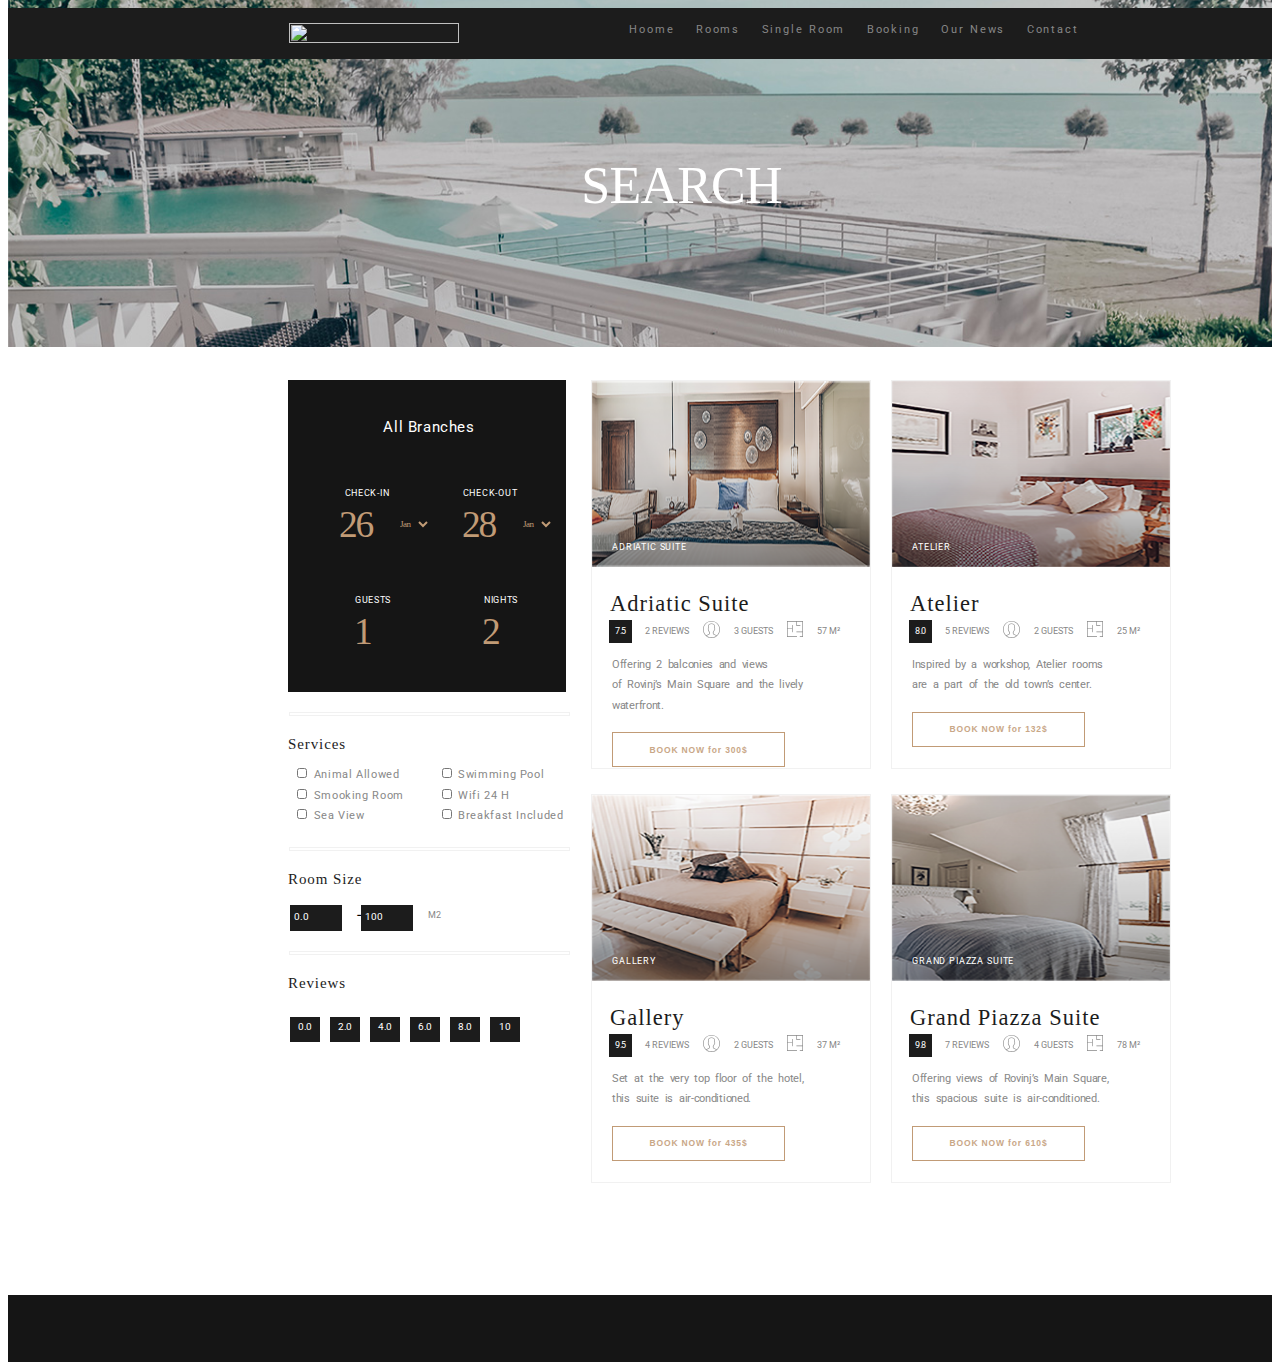
==== list.html @ 7178264e "Add files, week 2" ====
<!DOCTYPE html>
<html>

<head>
	<link href="https://fonts.googleapis.com/css2?family=Open+Sans&family=Roboto:ital,wght@0,100;0,300;0,400;0,500;0,700;0,900;1,100;1,300;1,400;1,500;1,700;1,900&display=swap" rel="stylesheet"> 
	<link href="https://fonts.googleapis.com/css2?family=Gilda+Display&display=swap" rel="stylesheet"> 
	<link rel="stylesheet" href="normalize.css">
	<link rel="stylesheet" href="main.css">
	<link rel="stylesheet" href="list.css">
</head>

<body>
	<div class="wrapper">
		<header class="header">
			<div class="container">
				<img src="images/luxury-hotel.svg" class="header__logo">
				<nav>
					<ul class="container header__links">
						<li><a href="index.html" class="header__links_link">Hoome</a></li>
						<li><a href="list.html" class="header__links_link">Rooms</a></li>
						<li><a href="room.html" class="header__links_link">Single Room</a></li>
						<li><a href="" class="header__links_link">Booking</a></li>
						<li><a href="" class="header__links_link">Our News</a></li>
						<li><a href="" class="header__links_link">Contact</a></li>
					</ul>
				</nav>
			</div>
		</header>

		<main>
			<section class="intro">
				<h2 class="intro__title">SEARCH</h2>
			</section>

			<section class="search">
			<div>
					<div class="search__container">
					<h5 class="search__subtitle">All Branches</h5>
					<div>
						<ul class="container__check">
							<li>
								<div class="search__check">
									<span class="check__title">CHECK-IN</span>
									<br>
									<div class="container__input">
										<input type="text" placeholder="26" class= "formContainer__inputs_input search__input">
									<select size="1" name="mouns" id="" class="formContainer__select search__mouns">
										<option>Jan</option>
										<option>Feb</option>
										<option>Mar</option>
										<option>Apr</option>
										<option>May</option>
										<option>Jun</option>
										<option>Jul</option>
										<option>Aug</option>
										<option>Sep</option>
										<option>Oct</option>
										<option>Nov</option>
										<option>Dec</option>
									</select>
									</div>
									
								</div>
							</li>
							<li>
								<div class="search__check">	
									<span class="check__title">CHECK-OUT</span>
									<br>
									<div class="container__input">
									<input type="text" placeholder="28" class= "formContainer__inputs_input search__input">
									<select name="mouns" id="" class="formContainer__select search__mouns">
										<option>Jan</option>
										<option>Feb</option>
										<option>Mar</option>
										<option>Apr</option>
										<option>May</option>
										<option>Jun</option>
										<option>Jul</option>
										<option>Aug</option>
										<option>Sep</option>
										<option>Oct</option>
										<option>Nov</option>
										<option>Dec</option>
									</select>
								</div>
								</div>
							</li>
						</ul>
						<ul class="container__check">
							<li>
								<div class="search__check search__guests">
									<span class="check__title">GUESTS</span>
									<br>
									<input type="text" placeholder="1"  class= "formContainer__inputs_input search__input">
								</div>
							</li>
							<li>
								<div class="search__check search__guests">
									<span class="check__title">NIGHTS</span>
									<br>
									<input type="text" placeholder="2"  class= "formContainer__inputs_input search__input">
								</div>
							</li>
						</ul>
					</div>
				</div>
				<hr class="search__line">
				<div class="servises__title">Services</div>
				
				<ul class="search__servises">
					
					<li>
						<input type="checkbox" id="AnimalAllowed" name="" value="" class="search__checkbox">
						<label for="AnimalAllowed">Animal Allowed</label>
					</li>
					<li>
						<input type="checkbox" id="SmookingRoom" name="" value="" class="search__checkbox">
						<label for="SmookingRoom">Smooking Room</label></li>
					</li>
					<li>
						<input type="checkbox" id="SeaView" name="" value="" class="search__checkbox">
						<label for="SeaView">Sea View</label>
					</li>
					<li>
						<input type="checkbox" id="SwimmingPool" name="" value="" class="search__checkbox">
						<label for="SwimmingPool">Swimming Pool</label>
					</li>
					<li>
						<input type="checkbox" id="Wifi" name="" value="" class="search__checkbox">
						<label for="Wifi">Wifi 24 H</label>
					</li>
					<li>
						<input type="checkbox" id="BreakfastIncluded" name="" value="" class="search__checkbox">
						<label for="BreakfastIncluded">Breakfast Included</label>
					</li>
				</ul>
				<hr class="search__line">
				<div class="servises__title">Room Size</div>
				<ul class="search__roomsize">
					<li><div class="search__size">0.0</div></li>
					<li>-</li>
					<li><div class="search__size">100</div></li>
					<li class="search__m">m2</li>

				</ul>
				<hr class="search__line">
				<div class="servises__title">Reviews</div>
				<ul class="search__reviews">
					<li><div class="search__rating">0.0</div></li>
					<li><div class="search__rating">2.0</div></li>
					<li><div class="search__rating">4.0</div></li>
					<li><div class="search__rating">6.0</div></li>
					<li><div class="search__rating">8.0</div></li>
					<li><div class="search__rating">10</div></li>
				</ul>
			</div>
			<div>
				<div class="container__images">
					<div class="search__container_image">
						<img src="images/rooms/adriatic-suite.png" class="search__image">
						<h4 class="suite__name search__suitename">Adriatic Suite</h4>
						<a href="room.html" class="button__link"><h4 class="suite__subtitle search__subtitle_image">Adriatic Suite</h4></a>
						<table cellspacing="12" class="search__description">
							<tr>
								<td class="suite__description_7">7.5</td>
								<td class="suite__description_reviews">2 Reviews</td>
								<td><img src="images/icons/user.svg" class="suite__description_user"></td>
								<td class="suite__description_reviews">3 guests</td>
								<td><img src="images/icons/plan.svg" class="suite__description_plan"></td>
								<td class="suite__description_reviews">57 m²</td>
							</tr>
						</table>
						<p class="search__text">
							Offering 2&nbsp;balconies and views of&nbsp;Rovinj&rsquo;s 
							Main Square and the lively waterfront.
						</p>
						<button class="search__button">BOOK NOW for 300$</button>
					</div>

					<div class="search__container_image">
						<img src="images/rooms/atelier.png" class="search__image">
						<h4 class="suite__name search__suitename">Atelier</h4>
						<h4 class="suite__subtitle search__subtitle_image">Atelier</h4>
						<table cellspacing="12" class="search__description">
							<tr>
								<td class="suite__description_7">8.0</td>
								<td class="suite__description_reviews">5 Reviews</td>
								<td><img src="images/icons/user.svg" class="suite__description_user"></td>
								<td class="suite__description_reviews">2 guests</td>
								<td><img src="images/icons/plan.svg" class="suite__description_plan"></td>
								<td class="suite__description_reviews">25 m²</td>
							</tr>
						</table>
						<p class="search__text">
							Inspired by&nbsp;a&nbsp;workshop, Atelier rooms 
							are a&nbsp;part of&nbsp;the old town&rsquo;s center.
						</p>
						<button class="search__button">BOOK NOW for 132$</button>
					</div>
				</div>

				<div class="container__images">
					<div class="search__container_image">
						<img src="images/rooms/gallery.png" class="search__image">
						<h4 class="suite__name search__suitename">Gallery</h4>
						<h4 class="suite__subtitle search__subtitle_image">Gallery</h4>
						<table cellspacing="12" class="search__description">
							<tr>
								<td class="suite__description_7">9.5</td>
								<td class="suite__description_reviews">4 Reviews</td>
								<td><img src="images/icons/user.svg" class="suite__description_user"></td>
								<td class="suite__description_reviews">2 guests</td>
								<td><img src="images/icons/plan.svg" class="suite__description_plan"></td>
								<td class="suite__description_reviews">37 m²</td>
							</tr>
						</table>
						<p class="search__text">
							Set at&nbsp;the very top floor of&nbsp;the hotel, 
							this suite is&nbsp;air-conditioned.
						</p>
						<button class="search__button">BOOK NOW for 435$</button>
					</div>

					<div class="search__container_image">
						<img src="images/rooms/grand-piazza-suite.png" class="search__image">
						<h4 class=" suite__name search__suitename">Grand Piazza Suite</h4>
						<h4 class="suite__subtitle search__subtitle_image">Grand Piazza Suite</h4>
						<table cellspacing="12" class="search__description">
							<tr>
								<td class="suite__description_7">9.8</td>
								<td class="suite__description_reviews">7 Reviews</td>
								<td><img src="images/icons/user.svg" class="suite__description_user"></td>
								<td class="suite__description_reviews">4 guests</td>
								<td><img src="images/icons/plan.svg" class="suite__description_plan"></td>
								<td class="suite__description_reviews">78 m²</td>
							</tr>
						</table>
						<p class="search__text">
							Offering views of&nbsp;Rovinj&rsquo;s Main Square, 
							this spacious suite is&nbsp;air-conditioned.
						</p>
						<button class="search__button">BOOK NOW for 610$</button>
					</div>
				</div>

			</div>
			</section>

		</main>
		<footer class="footer">
		</footer>
	</div>
</body>
</html>
---- main.css ----
@keyframes linksAnimation{
	0%{
		color: #878787;
		text-decoration: none;
	}
	100%{
		color: #ffffff;
		text-decoration: underline;
	}
}

.wrapper {
	max-width: 1440px;
	margin: 0 auto;
	font-family: 'Roboto', sans-serif;
}

.header {
	background-color: #1c1c1c;
	height: 51px;
	position: relative;
	z-index: 1;
}

.container {
	display: flex;
	justify-content: space-between;
}

.header__logo {
	width: 170px;
	height: 20px;
	margin: 15px 10px 15px 107px;
	padding-left: 174px;
}

.header__links {
	list-style: none;
	width: 450px;
	margin: 10px 188px 0px 0px;
	padding: 0px 5px 0px 0px;
}

.header__links_link {
	text-decoration: none;
	color: #878787;
	font-size: 10.5px;
	font-weight: normal;
	line-height: 1.95;
	letter-spacing: 1.89px;
}

.header__links_link:hover{
	animation: linksAnimation 2s 1 ease-in-out;
	cursor: pointer;
}

.main {
	background-image: url("images/background/main_background.jpg");
	background-size: cover;
	background-repeat: no-repeat;
	position: relative;
	height: 575px;
	top: -390px;
	padding: 0px 0px 380px 0px;
}

.main__container{
	text-align: center;
}

.main__subtitle {
	color: #ffffff;
	font-size: 9px;
	font-weight: normal;
	line-height: 2.28;
	letter-spacing: 1.1px;
    padding: 453px 0px 15px 90px;
}

.main__title {
	color: #ffffff;
	font-family: 'Gilda Display', serif;
	font-size: 52.5px;
	font-weight: normal;
	line-height: 1.28;
	letter-spacing: 1.6px;
	max-width: 470px;
	margin: 0 auto;
	padding: 0px 0px 0px 90px;
}

.main__button {
	color: #ffffff;
	background: transparent;
	width: 144px;
	height: 36px;
	border: solid 1.5px #ffffff;
	font-size: 8.5px;
	font-weight: 900;
	line-height: 2.41;
	letter-spacing: 0.85px;
	margin: 35px -90px 95px 0px;
}

.main__button:hover{
	cursor: pointer;
}

.button__link {
	text-decoration: none;
	color: #ffffff;
}

.formContainer {
	display: flex;
	justify-content: space-around;
}

.formContainer__inputs {
	width: 405px;
	height: 100px;
	display: flex;
	justify-content: space-between;
	background-color: #ffffff;
	font-size: 9px;
	font-weight: normal;
	line-height: 2.28;
	letter-spacing: 0.72px;
	color: #a3a3a3;
	margin: 0px -900px 0px 0px;
}

.form__checkin {
	margin: 15px -60px 0px 55px;
}

.formContainer__inputs_input {
	width: 56px;
	height: 40px;
	color: #878787;
	font-family: GildaDisplay;
	font-size: 37.5px;
	line-height: 0.55;
	letter-spacing: -2.25px;
	border: none;
}

.formContainer__select {
	font-family: GildaDisplay;
	font-size: 9px;
	font-weight: normal;
	line-height: 2.28;
	letter-spacing: -0.54px;
	color: #1c1c1c;
	border: none;
}

.form__checkout {
	margin: 15px  -45px 0px 0px
}

.form__guests{
	margin: 15px 50px 0px 0px;
}

.form__button {
	background-color: #1c1c1c;
	width: 135px;
	height: 100px;
	border: none;
	font-size: 9px;
	line-height: 1.72;
	letter-spacing: 1.53px;
	text-align: center;
	padding: 0px 10px 0px 10px;
	margin: 0px -90px 0px 0px;
}

.form__button:hover{
	cursor: pointer;
}

.about{
	display: flex;
	height: 500px;
	margin: -390px 0px -60px 0px;
}

.about__text {
	text-align: center;
	margin: 80px 0px 0px 325px;
}

.about__subtitle {
	font-size: 10.5px;
	line-height: 1.95;
	letter-spacing: 1.16px;
	color: #878787;
	font-weight: normal;
}

.about__subtitle_position {
	margin: 10px 45px 0px 0px;
}

.subtitle {
	font-family: GildaDisplay;
	font-weight: normal;
	font-size: 60px;
	line-height: 1;
	color: #1c1c1c;
	height: 107px;
	width: 303px;
	margin: 15px -110px 0px 17px;
    letter-spacing: 2.2px;
}

.about__description {
	font-size: 10.5px;
	font-weight: normal;
	line-height: 1.95;
	letter-spacing: 0.65px;
	color: #878787;
	width: 360px;
	height: 90px;
	margin: 30px 0px 0px -25px;
}

.about__button {
	width: 103px;
	height: 33px;
	background-color: #c19b76;
	border: none;
	font-size: 8.5px;
	font-weight: 900;
	line-height: 2.4;
	letter-spacing: 0.85px;
	color: #ffffff;
	margin: 35px 0px 0px 0px;
}

.about__button:hover{
	cursor: pointer;
}

.about__images {
	list-style: none;
	display: flex;
	margin: 70px 0px 0px 0px;
}

.about__images_window {
	width: 345px;
	height: 230px;
	position: relative;
	z-index: 2;
	bottom: -179px;
}

.about__images_bedroom {
	width: 326px;
	height: 218px;
	position: relative;
	z-index: 1;
	left: -300px;
}

.about__images_bathroom {
	width: 252px;
	height: 341px;
	position: relative;
	z-index: 3;
	left: -356px;
	top: 35px;
}

.suite {
	background-color: #f9f9f9;
	height: 624px;
}

.suite__hotel {
	text-align: center;
	margin: 60px -93px 0px 0px;
	padding: 58px 0px 0px 0px;
}

.suite__line {
	color: #878787;
	width: 23px;
	size: 2px;
	margin: 5px 0px 0px 705px;
}

.subtitle__rooms {
	font-family: GildaDisplay;
	font-size: 41.5px;
	font-weight: normal;
	line-height: 1.46;
	text-align: center;
	color: #1c1c1c;
	margin: 0px -87px 0px 0px;
    letter-spacing: 1px;
}

.suite__container {
	display: flex;
	justify-content: space-around;
}

.suite__container_adriatic {
	width: 428px;
	height: 392px;
	background-color: #ffffff;
	margin: 30px -54px 0px 263px;
}

.suite__adriatic {
	width: 428px;
	height: 185px;
}

.suite__adriatic_name{
	position: relative;
	z-index: 1;
	top: -45px;
	right: -20px;
	font-size: 8.5px;
	font-weight: normal;
	line-height: 2.4;
	letter-spacing: 0.85px;
	color: #ffffff;
	text-transform: uppercase;
}

.suite__subtitle {
	font-family: GildaDisplay;
	font-size: 22.5px;
	font-weight: normal;
	line-height: 0.7;
	color: #1c1c1c;
    letter-spacing: 1px;
}

.suite__subtitle_link {
	text-decoration: none;
}

.suite__subtitle_size{
	margin: -20px 222px 0px -25px;
	text-align: center;
	text-decoration: none;
}

.table {
	margin: 0px 0px 0px 5px;
}

.suite__description_7 {
	width: 21px;
	height: 20px;
	background-color: #1c1c1c;
	font-size: 8.5px;
	font-weight: normal;
	line-height: 2.4;
	letter-spacing: -0.15px;
	color: #ffffff;
	text-align: center;
}

.suite__description_reviews {
	font-size: 9px;
	font-weight: normal;
	line-height: 2.3;
	color: #878787;
	text-transform: uppercase;
}

.suite__description_user {
	width: 17px;
	height: 17px;	
}

.suite__description_plan {
	width: 16px;
	height: 16px;
}

.suite__text {
	font-size: 10.5px;
	font-weight: normal;
	line-height: 1.95;
	color: #878787;
	margin: 5px 0px 0px 25px;
	width: 312px;
	letter-spacing: 0.6px;
}

.suite__button {
	width: 166px;
	height: 35px;
	background-color: #1c1c1c;
	font-size: 8.5px;
	font-weight: 900;
	line-height: 2.4;
	letter-spacing: 0.85px;
	color: #ffffff;
	border: none;
	margin: 20px 0px 0px 23px;
}

.suite__button:hover{
	cursor: pointer;
}

.suite__images{
	display: flex;
	justify-content: space-between;
	list-style: none;
	position: relative;
	z-index: 0;
	width: 428px;
	margin-right: 170px;
	padding-top: 12px;
}

.suite__images_image {
	width: 203px;
	height: 184px;
	position: relative;
	z-index: 0;
}

.suite__name{
	position: relative;
	z-index: 1;
	right: 185px;
	top: 145px;
	font-size: 8.5px;
	font-weight: normal;
	line-height: 2.4;
	letter-spacing: 0.85px;
	color: #ffffff;
	text-transform: uppercase;
}

.suite__images_piazza{
	margin-left: -20px;
}

.suite__name_gallery{
	position: relative;
	z-index: 1;
	right: 185px;
	top: 135px;
	font-size: 8.5px;
	font-weight: normal;
	line-height: 2.4;
	letter-spacing: 0.85px;
	color: #ffffff;
	text-transform: uppercase;
	white-space: nowrap;
}

.suite__images_grand{
	margin-left: -25px;
}

.gallery {
	height: 480px;
}

.gallery__container {
	display: flex;
	justify-content: space-between;
	text-align: center;
}

.gallery__container_images{
	width: 720px;
	height: 481px;
}

.gallery__images {
	display: flex;
	justify-content: space-between;
	list-style: none;
	width: 720px;
	height: 240px;
	margin: 0px 0 0 -40px;
}

.gallery__images_foto {
	width: 360px;
	height: 240px;
}

.gallery__container_text {
	width: 720px;
	height: 481px;
	background-color: #1c1c1c;
}

.gallery__subtitle {
	color: #ffffff;
	text-align: center;
	letter-spacing: 0.1px;
    margin: 66px 313px 0px 0px;
}

.gallery__subtitle_white {
	color: #ffffff;
	margin: 5px 0px 0px 77px;
}

.gallery__subtitle_broun {
	color: #c19b76;
	margin: -44px 0px 0px 29px;
}

.gallery__container_p {
	display: flex;
	justify-content: space-between;
	margin-top: -25px;
}

.gallery_text {
	font-size: 10.5px;
	font-weight: 300;
	line-height: 1.95;
	letter-spacing: 0.2px;
	color: #878787;
	text-align: left;
    margin: -30px 0px 0px 70px;
}

.gallery_text1 {
	width: 248px;
}

.gallery_text2 {
	width: 240px;
	padding: 10px 0px 0px 50px;
}

.gallery__button {
	width: 165px;
	height: 33px;
	background-color: #151515;
	font-size: 8.5px;
	font-weight: 900;
	line-height: 2.4;
	letter-spacing: 0.85px;
	color: #ffffff;
	border: none;
	margin: 32px 320px 0px 0px;
}

.gallery__button:hover{
	cursor: pointer;
}

.pluses {
	height: 175px;
}

.pluses__container {
	padding: 48px 0px 0px 88px;
}

.pluses__text {
	width: 506px;
	font-family: GildaDisplay;
	font-size: 19px;
	font-weight: normal;
	line-height: 1.79;
	color: #1c1c1c;
	margin: 0 auto;
	text-align: center;
	letter-spacing: 0.7px;    
}

.footer {
	height: 67px;
	background-color: #151515;
}

.footer__links {
	display: flex;
	justify-content: space-between;
	list-style: none;
    width: 340px;
    text-align: center;
    padding: 23px 0px 0px 280px;
}

.footer__links_link {
	font-family: GildaDisplay;
	font-size: 9.5px;
	font-weight: normal;
	line-height: 2.15;
	letter-spacing: 2.31px;
	color: #ffffff;
	text-decoration: none;
}
---- list.css ----
@keyframes reviewsAnimation{
	0%{
		background-color: #1c1c1c;
	}
	100%{
		background-color:  #c19b76;
	}
}

.intro {
	background-image: url("images/background/list_background.jpg");
	background-size: cover;
	background-repeat: no-repeat;
	position: relative;
	height: 493px;
    top: -248px;
}

.intro__title {
	font-family: GildaDisplay;
	font-size: 52px;
	font-weight: normal;
	line-height: 1.29;
	letter-spacing: -0.8px;
	text-align: center;
	color: #ffffff;
	padding-top: 298px;
    padding-left: 83px;
}

.search {
	height: 940px;
	display: flex;
	margin-top: -250px;
	padding-left: 280px;
    padding-top: 10px;
} 

.search__container {
	width: 278px;
	height: 312px;
	background-color: #151515;
	text-align: center;
}

.search__subtitle {
	font-size: 15px;
	font-weight: normal;
	line-height: 1.37;
	letter-spacing: 0.6px;
	color: #ffffff;
	padding-top: 37px;
    margin-left: 4px;
}

.container__check {
	display: flex;
	list-style: none;
	margin-top: 45px;
	margin-bottom: -30px;
    justify-content: space-between;
}

.search__check {
	width: 110px;
	height: 92px;
	font-size: 9px;
	font-weight: normal;
	line-height: 2.28;
	letter-spacing: 0.72px;
	color: #ffffff;
	margin: 0px 11px 0px -6px;
}

.check__title {
	margin-left: -20px;
}

.container__input {
	display: flex;
}

.search__input {
	background-color: #151515;
	margin-left: 15px;
    margin-right: 17px;
}

input::placeholder {
  color: #c19b76;
}

.search__mouns {
color: #c19b76;
background-color: #151515;
 margin-left: -18px;
}

.search__guests {
    margin: 0 auto;
}

.search__line {
	width: 279px;
	height: 2px;
	color: #f9f9f9;
	border: solid 0.8px #f1f1f1;
	margin-top: 20px;
}

.servises__title {
	font-family: GildaDisplay;
	font-size: 15px;
	font-weight: normal;
	line-height: 1.37;
	letter-spacing: 0.9px;
	color: #1c1c1c;
	margin-top: 18px;
}

.search__checkbox {
	width: 10px;
	height: 10px;
	border-radius: 1.1px;
	border: solid 0.4px #b3b3b3;
	background-color: #ffffff;
}

.search__servises {
	list-style: none;
	font-size: 10.5px;
	font-weight: normal;
	line-height: 1.95;
	letter-spacing: 0.63px;
	color: #878787;
	column-count: 2;
	 width: 278px;
	 margin-left: -35px;
}

.search__roomsize {
	display: flex;
	list-style: none;
	margin-left: -38px;
}

.search__size {
	width: 48px;
	height: 24px;
	background-color: #1c1c1c;
    font-size: 9.5px;
    font-weight: normal;
    line-height: 2.16;
    letter-spacing: -0.19px;
    color: #ffffff;
    margin-right: 15px;
    padding-left: 4px;
    padding-top: 2px;
}

.search__m {
	font-size: 9px;
	font-weight: normal;
	line-height: 2.28;
	letter-spacing: normal;
	color: #878787;
	text-transform: uppercase;
}

.search__reviews {
	display: flex;
	justify-content: space-between;
	list-style: none;
	width: 230px;
	margin-top: 23px;
    margin-left: -38px;
}

.search__rating {
	width: 30px;
	height: 25px;
	background-color: #1c1c1c;
	font-size: 9.5px;
	font-weight: normal;
	line-height: 2.16;
	letter-spacing: -0.19px;
	text-align: center;
	color: #ffffff;
}

.search__rating:hover {
	animation: reviewsAnimation 3s 1 ease-in-out;
	cursor: pointer;
}

.container__images {
	display: flex;
	width: 580px;
    justify-content: space-between;
    margin-top: 25px;
    margin-left: 20px;
}

.search__container_image {
	width: 278px;
	height: 387px;
	border: solid 0.8px #f1f1f1;
}

.search__image {
	width: 278px;
	height: 186px;
	position: relative;
	z-index: 0;
}


.search__suitename {
	position: relative;
	z-index: 1;
	right: -20px;
    top: -45px;
}

.search__subtitle_image {
	margin: -18px 0px 0px 18px;
}


.search__description {
	margin-top: -4px;
    margin-left: 5px;
}

.search__text {
	width: 204px;
	font-size: 10.5px;
	font-weight: normal;
	line-height: 1.95;
	letter-spacing: -0.3px;
	color: #878787;
	margin: 0px 0px 0px 20px;
    word-spacing: 3px;
}


.search__button {
	width: 173px;
	height: 35px;
	border: solid 1.5px #c19b76;
	background-color: transparent;
	font-size: 8.5px;
	font-weight: 900;
	line-height: 2.41;
	letter-spacing: 0.85px;
	color: #c9a787;
	text-align: center;
	margin-top: 16px;
    margin-left: 20px;
}
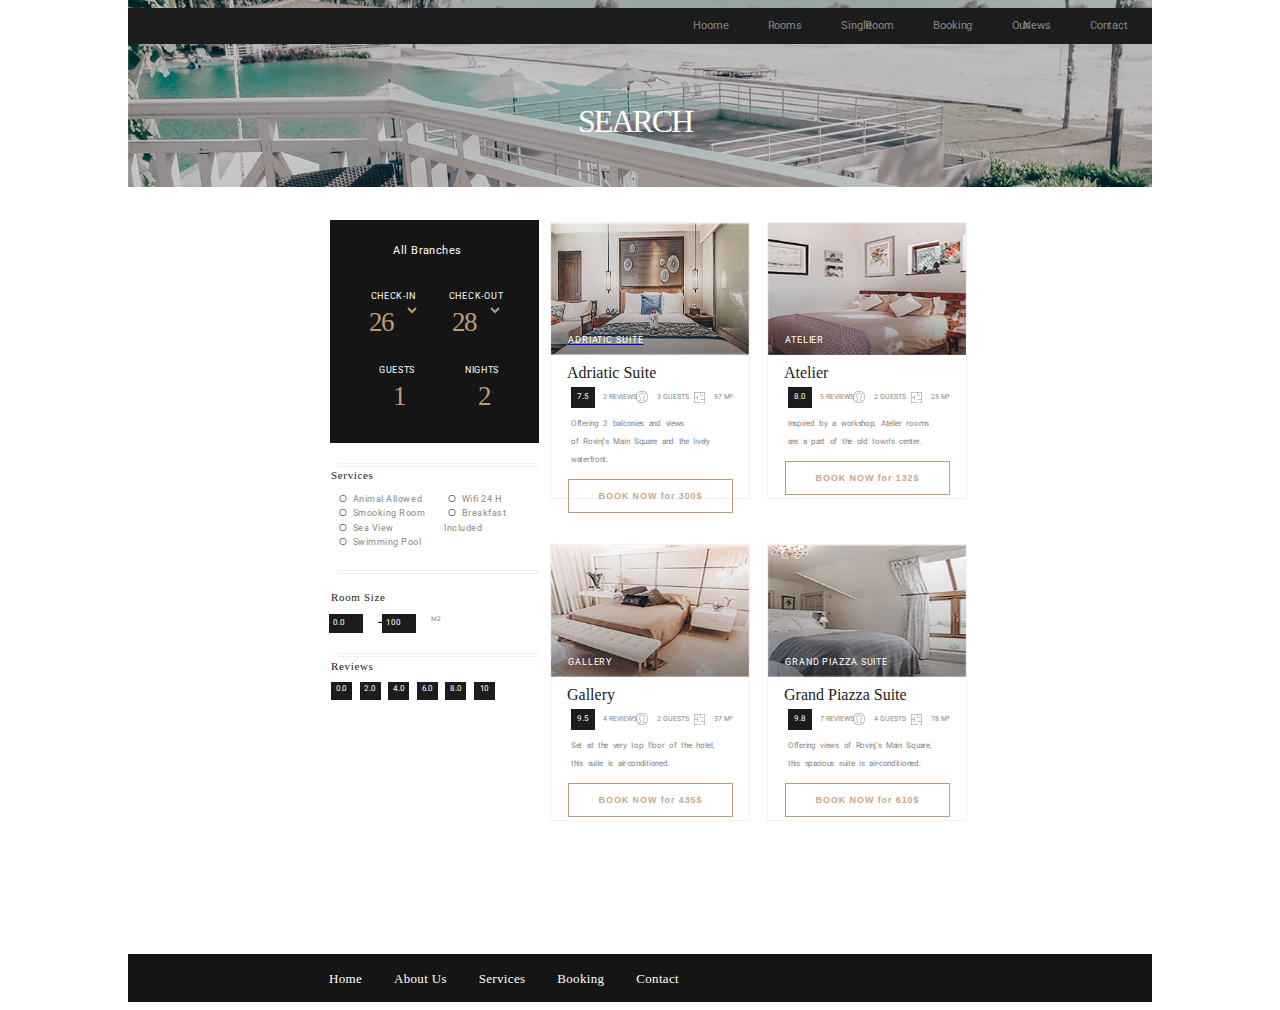
==== commit ef1324ba: "Add files via upload" ====
--- a/list.html
+++ b/list.html
@@ -14,6 +14,7 @@
 		<header class="header">
 			<div class="container">
 				<img src="images/luxury-hotel.svg" class="header__logo">
+				<img src="images/icons/menu.svg" class="header__menu">
 				<nav>
 					<ul class="container header__links">
 						<li><a href="index.html" class="header__links_link">Hoome</a></li>
@@ -33,14 +34,15 @@
 			</section>
 
 			<section class="search">
-			<div>
+			<div class="container__list">
 					<div class="search__container">
 					<h5 class="search__subtitle">All Branches</h5>
-					<div>
+					<div class="container__action">
+						<div class="container__action_1">
 						<ul class="container__check">
 							<li>
 								<div class="search__check">
-									<span class="check__title">CHECK-IN</span>
+									<span class="check__title check__title_in">CHECK-IN</span>
 									<br>
 									<div class="container__input">
 										<input type="text" placeholder="26" class= "formContainer__inputs_input search__input">
@@ -64,7 +66,7 @@
 							</li>
 							<li>
 								<div class="search__check">	
-									<span class="check__title">CHECK-OUT</span>
+									<span class="check__title check__title_1">CHECK-OUT</span>
 									<br>
 									<div class="container__input">
 									<input type="text" placeholder="28" class= "formContainer__inputs_input search__input">
@@ -86,6 +88,8 @@
 								</div>
 							</li>
 						</ul>
+						</div>
+						<div class="container__action_2">
 						<ul class="container__check">
 							<li>
 								<div class="search__check search__guests">
@@ -102,6 +106,7 @@
 								</div>
 							</li>
 						</ul>
+						</div>
 					</div>
 				</div>
 				<hr class="search__line">
@@ -135,7 +140,7 @@
 					</li>
 				</ul>
 				<hr class="search__line">
-				<div class="servises__title">Room Size</div>
+				<div class="servises__title servises__title_room">Room Size</div>
 				<ul class="search__roomsize">
 					<li><div class="search__size">0.0</div></li>
 					<li>-</li>
@@ -144,7 +149,7 @@
 
 				</ul>
 				<hr class="search__line">
-				<div class="servises__title">Reviews</div>
+				<div class="servises__title servises__title_reviews">Reviews</div>
 				<ul class="search__reviews">
 					<li><div class="search__rating">0.0</div></li>
 					<li><div class="search__rating">2.0</div></li>
@@ -154,13 +159,15 @@
 					<li><div class="search__rating">10</div></li>
 				</ul>
 			</div>
-			<div>
-				<div class="container__images">
+			<span class="list">List</span>
+			<div class="container__list_images">
+				<a href="room.html"><div class="container__images">
 					<div class="search__container_image">
 						<img src="images/rooms/adriatic-suite.png" class="search__image">
 						<h4 class="suite__name search__suitename">Adriatic Suite</h4>
+						<div class="container__in">
 						<a href="room.html" class="button__link"><h4 class="suite__subtitle search__subtitle_image">Adriatic Suite</h4></a>
-						<table cellspacing="12" class="search__description">
+						<table cellspacing="7" class="search__description">
 							<tr>
 								<td class="suite__description_7">7.5</td>
 								<td class="suite__description_reviews">2 Reviews</td>
@@ -175,13 +182,16 @@
 							Main Square and the lively waterfront.
 						</p>
 						<button class="search__button">BOOK NOW for 300$</button>
-					</div>
-
-					<div class="search__container_image">
-						<img src="images/rooms/atelier.png" class="search__image">
-						<h4 class="suite__name search__suitename">Atelier</h4>
+						</div>
+					</div>
+					</a>
+
+					<div class="search__container_image search__container_1">
+						<img src="images/rooms/atelier.png" class="search__image search__image_gallery">
+						<h4 class="suite__name search__suitename search__suitename_atelier">Atelier</h4>
+						<div class="container__in">
 						<h4 class="suite__subtitle search__subtitle_image">Atelier</h4>
-						<table cellspacing="12" class="search__description">
+						<table cellspacing="7" class="search__description">
 							<tr>
 								<td class="suite__description_7">8.0</td>
 								<td class="suite__description_reviews">5 Reviews</td>
@@ -196,15 +206,17 @@
 							are a&nbsp;part of&nbsp;the old town&rsquo;s center.
 						</p>
 						<button class="search__button">BOOK NOW for 132$</button>
+						</div>
 					</div>
 				</div>
 
-				<div class="container__images">
+				<div class="container__images container__images_1024">
 					<div class="search__container_image">
 						<img src="images/rooms/gallery.png" class="search__image">
-						<h4 class="suite__name search__suitename">Gallery</h4>
-						<h4 class="suite__subtitle search__subtitle_image">Gallery</h4>
-						<table cellspacing="12" class="search__description">
+						<h4 class="suite__name search__suitename search__suitename_gallery">Gallery</h4>
+						<div class="container__in">
+						<h4 class="suite__subtitle search__subtitle_image search__subtitle_gallery">Gallery</h4>
+						<table cellspacing="7" class="search__description">
 							<tr>
 								<td class="suite__description_7">9.5</td>
 								<td class="suite__description_reviews">4 Reviews</td>
@@ -214,18 +226,20 @@
 								<td class="suite__description_reviews">37 m²</td>
 							</tr>
 						</table>
-						<p class="search__text">
+						<p class="search__text search__text_gallery">
 							Set at&nbsp;the very top floor of&nbsp;the hotel, 
 							this suite is&nbsp;air-conditioned.
 						</p>
-						<button class="search__button">BOOK NOW for 435$</button>
-					</div>
-
-					<div class="search__container_image">
-						<img src="images/rooms/grand-piazza-suite.png" class="search__image">
-						<h4 class=" suite__name search__suitename">Grand Piazza Suite</h4>
-						<h4 class="suite__subtitle search__subtitle_image">Grand Piazza Suite</h4>
-						<table cellspacing="12" class="search__description">
+						<button class="search__button search__button_gallery">BOOK NOW for 435$</button>
+						</div>
+					</div>
+
+					<div class="search__container_image search__container_1">
+						<img src="images/rooms/grand-piazza-suite.png" class="search__image search__image_gallery">
+						<h4 class=" suite__name search__suitename search__suitename_grand">Grand Piazza Suite</h4>
+						<div class="container__grand">
+						<h4 class="suite__subtitle search__subtitle_image search__subtitle_grand">Grand Piazza Suite</h4>
+						<table cellspacing="7" class="search__description">
 							<tr>
 								<td class="suite__description_7">9.8</td>
 								<td class="suite__description_reviews">7 Reviews</td>
@@ -235,11 +249,12 @@
 								<td class="suite__description_reviews">78 m²</td>
 							</tr>
 						</table>
-						<p class="search__text">
+						<p class="search__text search__text_grand">
 							Offering views of&nbsp;Rovinj&rsquo;s Main Square, 
 							this spacious suite is&nbsp;air-conditioned.
 						</p>
 						<button class="search__button">BOOK NOW for 610$</button>
+						</div>
 					</div>
 				</div>
 
@@ -248,6 +263,13 @@
 
 		</main>
 		<footer class="footer">
+			<ul class="footer__links">
+				<li><a href="index.html" class="footer__links_link">Home</a></li>
+				<li><a href="" class="footer__links_link">About Us</a></li>
+				<li><a href="" class="footer__links_link">Services</a></li>
+				<li><a href="" class="footer__links_link">Booking</a></li>
+				<li><a href="" class="footer__links_link">Contact</a></li>
+			</ul>
 		</footer>
 	</div>
 </body>
--- a/main.css
+++ b/main.css
@@ -10,8 +10,13 @@
 	}
 }
 
+
+@media screen and (min-width: 1440px) {
 .wrapper {
-	max-width: 1440px;
+	min-width: 1440px;}}
+
+.wrapper {
+	min-width: 640px;
 	margin: 0 auto;
 	font-family: 'Roboto', sans-serif;
 }
@@ -31,14 +36,18 @@
 .header__logo {
 	width: 170px;
 	height: 20px;
-	margin: 15px 10px 15px 107px;
+	margin: 15px 10px 15px 340px;
 	padding-left: 174px;
+}
+
+.header__menu {
+	display: none;
 }
 
 .header__links {
 	list-style: none;
 	width: 450px;
-	margin: 10px 188px 0px 0px;
+	margin: 12px 508px 0px 0px;
 	padding: 0px 5px 0px 0px;
 }
 
@@ -49,6 +58,7 @@
 	font-weight: normal;
 	line-height: 1.95;
 	letter-spacing: 1.89px;
+	word-spacing: -9px;
 }
 
 .header__links_link:hover{
@@ -61,7 +71,7 @@
 	background-size: cover;
 	background-repeat: no-repeat;
 	position: relative;
-	height: 575px;
+	height: 577px;
 	top: -390px;
 	padding: 0px 0px 380px 0px;
 }
@@ -76,7 +86,7 @@
 	font-weight: normal;
 	line-height: 2.28;
 	letter-spacing: 1.1px;
-    padding: 453px 0px 15px 90px;
+	padding: 453px 0px 15px 0px;
 }
 
 .main__title {
@@ -88,7 +98,7 @@
 	letter-spacing: 1.6px;
 	max-width: 470px;
 	margin: 0 auto;
-	padding: 0px 0px 0px 90px;
+	padding-top: 2px;
 }
 
 .main__button {
@@ -101,7 +111,7 @@
 	font-weight: 900;
 	line-height: 2.41;
 	letter-spacing: 0.85px;
-	margin: 35px -90px 95px 0px;
+	margin: 35px 0px 92px 0px;
 }
 
 .main__button:hover{
@@ -115,7 +125,9 @@
 
 .formContainer {
 	display: flex;
-	justify-content: space-around;
+	justify-content: space-between;
+	width: 449px;
+    margin-left: 683px;
 }
 
 .formContainer__inputs {
@@ -129,12 +141,13 @@
 	line-height: 2.28;
 	letter-spacing: 0.72px;
 	color: #a3a3a3;
-	margin: 0px -900px 0px 0px;
+	margin: 0px -448px 0px 0px;
 }
 
 .form__checkin {
 	margin: 15px -60px 0px 55px;
 }
+
 
 .formContainer__inputs_input {
 	width: 56px;
@@ -185,7 +198,7 @@
 .about{
 	display: flex;
 	height: 500px;
-	margin: -390px 0px -60px 0px;
+	margin: -391px 0px -60px 232px;
 }
 
 .about__text {
@@ -214,7 +227,7 @@
 	height: 107px;
 	width: 303px;
 	margin: 15px -110px 0px 17px;
-    letter-spacing: 2.2px;
+	letter-spacing: 2.2px;
 }
 
 .about__description {
@@ -264,7 +277,8 @@
 	height: 218px;
 	position: relative;
 	z-index: 1;
-	left: -300px;
+	left: -303px;
+    top: 7px;
 }
 
 .about__images_bathroom {
@@ -278,12 +292,12 @@
 
 .suite {
 	background-color: #f9f9f9;
-	height: 624px;
+	height: 624px;  
 }
 
 .suite__hotel {
 	text-align: center;
-	margin: 60px -93px 0px 0px;
+	margin: 59px -3px 0px 0px;
 	padding: 58px 0px 0px 0px;
 }
 
@@ -291,7 +305,7 @@
 	color: #878787;
 	width: 23px;
 	size: 2px;
-	margin: 5px 0px 0px 705px;
+	margin: 3px 0px 0px 939px;
 }
 
 .subtitle__rooms {
@@ -301,20 +315,23 @@
 	line-height: 1.46;
 	text-align: center;
 	color: #1c1c1c;
-	margin: 0px -87px 0px 0px;
-    letter-spacing: 1px;
-}
+	margin: 3px 2px 0px 0px;
+    letter-spacing: 0.9px;
+}
+
 
 .suite__container {
 	display: flex;
-	justify-content: space-around;
+	justify-content: space-between;
+    width: 860px;
+    margin-left: 251px;
 }
 
 .suite__container_adriatic {
 	width: 428px;
 	height: 392px;
 	background-color: #ffffff;
-	margin: 30px -54px 0px 263px;
+	margin: 30px -18px 0px 263px;
 }
 
 .suite__adriatic {
@@ -341,7 +358,7 @@
 	font-weight: normal;
 	line-height: 0.7;
 	color: #1c1c1c;
-    letter-spacing: 1px;
+	letter-spacing: 1px;
 }
 
 .suite__subtitle_link {
@@ -370,6 +387,7 @@
 	text-align: center;
 }
 
+
 .suite__description_reviews {
 	font-size: 9px;
 	font-weight: normal;
@@ -383,9 +401,12 @@
 	height: 17px;	
 }
 
+
 .suite__description_plan {
 	width: 16px;
 	height: 16px;
+	margin-top: 2px;
+    margin-left: -3px;
 }
 
 .suite__text {
@@ -408,7 +429,8 @@
 	letter-spacing: 0.85px;
 	color: #ffffff;
 	border: none;
-	margin: 20px 0px 0px 23px;
+	margin: 17px 0px 0px 23px;
+    padding-left: 16px;
 }
 
 .suite__button:hover{
@@ -453,7 +475,7 @@
 .suite__name_gallery{
 	position: relative;
 	z-index: 1;
-	right: 185px;
+	right: 164px;
 	top: 135px;
 	font-size: 8.5px;
 	font-weight: normal;
@@ -465,7 +487,9 @@
 }
 
 .suite__images_grand{
-	margin-left: -25px;
+	margin-left: -1px;
+    margin-right: -21px;
+    margin-top: -7px;
 }
 
 .gallery {
@@ -476,6 +500,9 @@
 	display: flex;
 	justify-content: space-between;
 	text-align: center;
+	width: 1440px;
+    margin: 0 auto;
+    background-color: #1c1c1c;
 }
 
 .gallery__container_images{
@@ -487,7 +514,6 @@
 	display: flex;
 	justify-content: space-between;
 	list-style: none;
-	width: 720px;
 	height: 240px;
 	margin: 0px 0 0 -40px;
 }
@@ -507,7 +533,7 @@
 	color: #ffffff;
 	text-align: center;
 	letter-spacing: 0.1px;
-    margin: 66px 313px 0px 0px;
+	margin: 66px 313px 0px 0px;
 }
 
 .gallery__subtitle_white {
@@ -533,7 +559,7 @@
 	letter-spacing: 0.2px;
 	color: #878787;
 	text-align: left;
-    margin: -30px 0px 0px 70px;
+	margin: -30px 0px 0px 70px;
 }
 
 .gallery_text1 {
@@ -543,6 +569,10 @@
 .gallery_text2 {
 	width: 240px;
 	padding: 10px 0px 0px 50px;
+}
+
+.gallery_text_mobile {
+	display: none;
 }
 
 .gallery__button {
@@ -555,7 +585,7 @@
 	letter-spacing: 0.85px;
 	color: #ffffff;
 	border: none;
-	margin: 32px 320px 0px 0px;
+	margin: 32px 400px 0px 0px;
 }
 
 .gallery__button:hover{
@@ -566,8 +596,9 @@
 	height: 175px;
 }
 
+
 .pluses__container {
-	padding: 48px 0px 0px 88px;
+	padding-top: 48px;
 }
 
 .pluses__text {
@@ -591,9 +622,9 @@
 	display: flex;
 	justify-content: space-between;
 	list-style: none;
-    width: 340px;
-    text-align: center;
-    padding: 23px 0px 0px 280px;
+	width: 340px;
+	text-align: center;
+	padding: 23px 0px 0px 513px;
 }
 
 .footer__links_link {
@@ -601,9 +632,836 @@
 	font-size: 9.5px;
 	font-weight: normal;
 	line-height: 2.15;
-	letter-spacing: 2.31px;
+	letter-spacing: 2px;
 	color: #ffffff;
 	text-decoration: none;
 }
 
 
+@media screen and (min-width: 1024px) and (max-width: 1439px) {
+	.wrapper {
+		max-width: 1024px;
+	}
+
+	.header {
+		height: 36px;
+	}
+
+	.header__logo {
+		height: 14px;
+		width: 119px;
+		margin-top: 10px;
+		margin-left: 27px;
+	}
+
+	.header__links {
+		width: 435px;
+		margin: 6px 19px 0px 0px;
+		word-spacing: 10px;
+	}
+
+	.header__links_link {
+		font-size: 11px;
+		line-height: 1.32;
+		letter-spacing: -0.11px;
+	}
+
+	.main {
+		height: 270px;
+	}
+
+	.main__subtitle {
+		font-size: 10px;
+		line-height: 1.45;
+		letter-spacing: 1.2px;
+		margin-top: -1px;
+	}
+
+	.main__title {
+		font-size: 32px;
+		line-height: 1;
+		letter-spacing: 0.9px;
+		margin-left: 264px;
+		white-space: nowrap;
+    	padding-top: 0px;
+	}
+
+	.main__button {
+		width: 145px;
+		height: 25px;
+		border: solid 1.1px #ffffff;
+		font-size: 9px;
+		line-height: 1.61;
+		letter-spacing: 0.9px;
+		margin-top: 29px;
+   		margin-right: 0px;
+	}
+
+	.formContainer {
+ 		width: 397px;
+    	margin-left: 250px;
+    	justify-content: space-between;
+	}
+
+	.formContainer__inputs{
+		margin-top: -19px;
+    	margin-left: 25px;
+    	width: 354px;
+    	text-align: center;
+	}  
+
+	.form__checkin {
+		display: grid;
+	}
+
+	.form__checkout {
+		display: grid;
+		margin-left: 11px;
+	}
+
+	.br {
+		display: none;
+	}
+	
+	.formContainer__inputs_input {
+		width: 59px;
+    	height: 41px;
+		font-size: 26.5px;
+		letter-spacing: -1.59px;
+		border: solid 0.5px #a3a3a3;
+		text-align: center;
+	}
+
+	.formContainer__select{
+ 		padding-left: 24px;
+	}
+
+	.form__guests {
+		margin: 15px 61px 0px 0px;
+	}
+
+	.form__button {
+		width: 92px;
+		height: 83px;
+		margin-top: -7px;
+		margin-right: -64px;
+	}
+
+	.about{
+		height: 475px;
+		margin-left: 0px;
+	}
+
+	.about__subtitle {
+		font-size: 9px;
+		line-height: 1.61;
+		letter-spacing: 0.99px;
+	}
+
+	.about__subtitle_position {
+		letter-spacing: 0.7px;
+    	margin-top: 62px;
+    	margin-left: -50px;
+	}
+
+	.subtitle {
+		font-size: 43px;
+		letter-spacing: 1.7px;
+    	margin-left: -124px;
+    	margin-top: 11px;
+	}
+
+	.about__description {
+		font-size: 9px;
+		line-height: 1.78;
+		letter-spacing: 0.2px;
+    	margin-top: -8px;
+    	margin-left: -105px;
+    	width: 252px;
+    	height: 73px;
+	}
+
+	.about__button {
+		width: 115px;
+		height: 25px;
+		font-size: 9px;
+		line-height: 1.61;
+		letter-spacing: 0.9px;
+		margin-top: 23px;
+    	margin-left: -98px;
+	}
+
+	.about__images {
+		margin: 77px 0px 0px -15px;
+	}
+
+	.about__images_window {
+		width: 245px;
+		height: 164px;
+		bottom: -179px;
+	}
+
+	.about__images_bedroom {
+		width: 232px;
+		height: 155px;
+		left: -218px;
+    	top: 58px;
+	}
+
+	.about__images_bathroom {
+		width: 179px;
+		height: 242px;
+		left: -250px;
+    	top: 76px;
+	}
+
+	.suite {
+		height: 460px;
+	}
+
+	.suite__hotel {
+		letter-spacing: 0.7px;
+		margin: 36px 5px 0px 0px;
+	}
+
+	.suite__line {
+		width: 17px;
+		size: 1px;
+		margin: 4px 0px 0px 503px;
+	}
+
+	.subtitle__rooms {
+		font-size: 30px;
+		line-height: 1.43;
+		letter-spacing: normal;
+		margin: 1px 2px 0px 0px;
+		letter-spacing: 0.8px;
+	}
+
+	.suite__container {
+		width: 620px;
+    	margin-left: -111px;
+	}
+
+	.suite__container_adriatic {
+		width: 305px;
+		height: 279px;
+		margin: 30px -24px 0px 311px;
+	}
+
+	.suite__adriatic {
+		width: 305px;
+		height: 132px;
+		margin-top: -9px;
+	}
+
+	.suite__adriatic_name {
+		font-size: 9px;
+		line-height: 1.61;
+		letter-spacing: 0.9px;
+		top: -38px;
+    	right: -18px;
+	}
+
+	.suite__subtitle {
+		font-size: 16px;
+		letter-spacing: normal;
+	}
+
+	.suite__subtitle_size{
+    	letter-spacing: 0.5px;
+    	margin: -23px 150px 0px -25px;
+	}
+
+	.suite__description_7  {
+		width: 22px;
+		height: 15px;
+		font-size: 8px;
+		line-height: 1.81;
+		letter-spacing: -0.16px;
+	}
+
+	.suite__description_reviews  {
+		font-size: 7px;
+		line-height: 2.07;
+	}
+
+	.suite__description_user {
+		width: 12px;
+		height: 12px;
+		margin-top: 3px;
+    	margin-left: -10px;	
+	}
+
+	.suite__description_plan {
+		width: 11px;
+		height: 11px;	
+		margin-top: 4px;
+    	margin-left: -4px;
+	}
+
+	.suite__text {
+		font-size: 9px;
+		line-height: 2;
+		letter-spacing: 0.4px;
+    	width: 267px;
+    	margin-top: -10px;
+    	margin-left: 18px;
+	}
+
+	.suite__button {
+		width: 186px;
+		height: 26px;
+		font-size: 9px;
+		line-height: 1.61;
+		letter-spacing: 0.9px;
+		margin: 9px 0px 0px 17px;
+	}
+
+	.suite__images {
+		width: 300px;
+    	margin-right: 314px;
+    	padding-top: 2px;
+	}
+
+	.suite__images_image {
+		width: 146px;
+		height: 132px;
+	}
+
+	.suite__images_piazza {
+		margin-left: -30px;
+	}
+
+	.suite__images_grand {
+    	margin-left: -4px;
+    	margin-right: -26px;
+	}
+
+	.suite__name {
+ 		right: 130px;
+    	top: 100px;
+	}
+
+	.suite__name_gallery {
+    	right: 101px;
+    	top: 94px;
+    }
+
+    .gallery {
+		height: 344px;
+	}
+
+	.gallery__container {
+		width: 1024px;
+	}
+
+	.suite__name, .suite__name_gallery {
+		font-size: 9px;
+		line-height: 1.61;
+		letter-spacing: 0.9px;
+	}
+
+	.gallery__container_images {
+		width: 514px;
+		height: 344px;
+		display: flex;
+    	flex-direction: column;
+	}
+
+	.gallery__images_mobile {
+		margin-top: -4px;
+	}
+
+
+	.gallery__images_foto {
+		width: 257px;
+		height: 172px;
+	}
+
+	.gallery__container_text {
+		width: 514px;
+		height: 344px;
+	}
+
+	.gallery__subtitle {
+		letter-spacing: 1.1px;
+		margin: 49px 232px 0px 0px;
+	}
+
+	.gallery__subtitle_white {
+		margin-left: 11px;
+    	margin-top: 3px;
+	}
+
+	.gallery__subtitle_broun {
+		margin-left: -24px;
+    	margin-top: -65px;
+	}
+
+	.gallery_text {
+		font-size: 9px;
+		line-height: 2;
+		letter-spacing: 0.54px;
+		margin-top: -59px;
+    	margin-left: 51px;
+	}
+
+	.gallery_text1 {
+    	width: 161px;
+	}
+
+	.gallery_text_mobile {
+	display: none;
+	}
+
+	.gallery__button {
+		width: 158px;
+		height: 25px;
+		font-size: 9px;
+		line-height: 1.61;
+		letter-spacing: 0.9px;
+	}
+
+	.gallery_text2 {
+    	width: 170px;
+    	padding: 14px 0px 0px 46px;
+	}
+
+	.gallery__button {
+		margin: 0px 227px 0px 0px;
+	}
+
+	.pluses {
+		height: 154px;
+	}
+
+	.pluses__container {
+    	padding: 54px 0px 0px 0px;
+	}
+
+	.pluses__text {
+		width: 360px;
+		font-size: 13.5px;
+		letter-spacing: 0.5px;
+	}
+
+	.footer {
+		height: 48px;
+	}
+
+	.footer__links {
+		width: 350px;
+		padding: 14px 0px 0px 201px;
+	}
+
+	.footer__links_link {
+		font-size: 13px;
+		line-height: 1.32;
+		letter-spacing: 0.33px;
+	}
+}
+
+
+@media screen and (min-width: 640px) and (max-width: 1023px) {
+
+	.wrapper {
+		max-width: 640px;
+	}
+
+	.header {
+		height: 34px;
+	}
+
+	.header__logo {
+		width: 171px;
+    	height: 19px;
+    	margin: 10px 17px 15px -128px;
+	}
+
+	.header__links, .main__subtitle, .suite__subtitle, .table, .suite__text,.suite__button, .suite__images_grand, .suite__name_piazza, .suite__name_grand {
+		display: none;
+	}
+
+	.header__menu {
+		display: block;
+		width: 24px;
+		height: 20px;
+    	margin-top: 10px;
+    	margin-left: 267px;
+	}
+
+	.main {
+		height: 211px;
+	}
+
+	.main__container {
+    	margin-bottom: 29px;
+	}
+
+	.main__title {
+		font-size: 32px;
+		line-height: 1.41;
+		padding-top: 410px;
+    	letter-spacing: 1px;
+    	margin-left: 84px;
+	}
+
+	.main__button {
+		width: 240px;
+		height: 52px;
+		font-size: 18px;
+		font-weight: 900;
+		line-height: 0.5;
+		letter-spacing: 1.8px;
+		margin-top: 15px;
+    	margin-left: 1px;
+	}
+
+	.formContainer {
+		margin-left: 29px;
+		display: block;
+		margin-top: -55px;
+		border: solid 1px #a3a3a3;
+		width: 526px;
+		margin: 0 auto;
+    	margin-top: -46px;
+	}
+
+	.formContainer__inputs {
+		width: 526px;
+		height: 141px;
+		text-align: center;
+		padding-top: 4px;
+    	box-sizing: border-box;
+	}
+
+	.formContainer__inputs_input {
+	   margin-left: 34px;
+	}
+
+	.form__checkin {
+		width: 175px;
+		height: 141px;
+		margin-left: 0px;
+		display: grid;
+    	justify-content: center;
+    	margin-top: -4px;
+	}
+
+	.form__name {
+		margin-top: 26px;
+		margin-bottom: -33px;
+		font-size: 14px;
+		font-weight: normal;
+		line-height: 0.64;
+		letter-spacing: 1.12px;
+	}
+
+	.formContainer__select {
+		font-size: 20px;
+		font-weight: normal;
+		line-height: 0.45;
+		letter-spacing: -1.2px;
+		padding-left: 29px;
+	}
+
+	.form__checkout {
+		width: 175px;
+		height: 141px;
+		display: grid;
+    	justify-content: center;
+    	margin-top: -4px;
+    	margin-left: 14px;
+	}
+
+	.form__guests {
+		width: 175px;
+		height: 141px;
+		margin-right: 1px;
+		margin-top: -4px;
+		box-sizing: border-box;
+    	padding-top: 21px;
+	}
+
+	.form__button {
+		width: 526px;
+		height: 76px;
+		font-size: 22px;
+		line-height: 0.39;
+		letter-spacing: 3.2px;
+	}
+
+	.about {
+		height: 877px;
+		margin: -189px 0px -60px -200px;
+		display: block;
+	}
+
+	.about__subtitle_position, .suite__hotel {
+		font-size: 18px;
+		line-height: 0.5;
+		letter-spacing: 1.98px;
+	}
+
+	.about__subtitle_position {
+	    letter-spacing: 1.5px;
+	    padding-top: 45px;
+        margin-left: -104px;
+	}
+    
+
+	.subtitle, .subtitle__rooms {
+		font-size: 36px;
+		line-height: 0.75;
+		letter-spacing: normal;
+	}
+
+	.subtitle { 
+		letter-spacing: 1.7px;
+    	white-space: nowrap;
+    	margin-top: 35px;
+	}
+
+	.about__description {
+		width: 415px;
+		height: 274px;
+		font-size: 22px;
+		line-height: 1.64;
+		letter-spacing: 1.32px;
+		margin-top: -50px;
+    	margin-left: -34px;
+	}
+
+	.about__button {
+		width: 314px;
+		height: 55px;
+		font-size: 18px;
+		line-height: 0.5;
+		letter-spacing: 1.8px;
+		margin-top: 50px;
+    	margin-left: -153px;
+	}
+
+	.about__images {
+        margin: -111px 0px 0px 164px;
+    }
+
+	.about__images_window {
+		width: 298px;
+		height: 198px;
+	}
+
+	.about__images_bedroom {
+		width: 280px;
+		height: 187px;
+		left: -71px;
+    	top: 233px;
+	}
+
+	.about__images_bathroom {
+		width: 213px;
+		height: 286px;
+		left: -154px;
+    	top: 117px;
+	}
+
+	.suite {
+		height: 810px;
+	}
+
+
+	.suite__hotel {
+		margin-top: 4px;
+    	margin-left: -2px;
+    	letter-spacing: 1.6px;
+	}
+
+	.subtitle__rooms {
+		margin-top: 12px;
+    	margin-left: -1px;
+		letter-spacing: 1px;
+	}
+
+	.suite__container {
+		display: block;
+		margin-left: 276px;
+	 }
+
+
+	.suite__images {
+		display: flex;
+    	flex-direction: column;
+    	margin-top: 201px;
+    	margin-left: -209px;
+	 }
+	    
+
+	.suite__images_image {
+		width: 430px;
+		height: 187px;
+	}
+
+	.suite__container_adriatic {
+		background-color: #f9f9f9;
+		width: 0px;
+		height: 0px;
+	}
+
+
+	.suite__adriatic {
+		margin-left: -433px;
+		margin-top: 21px;
+		
+	}
+
+	.suite__adriatic_name {
+		right: 410px;
+    	top: -60px;
+    	width: 173px;
+    	font-size: 18px;
+    	line-height: 1.14;
+    	letter-spacing: 2px;
+	}
+
+	.suite__atelier_name {
+		top: 2px;
+    	left: 25px;
+	}
+
+	.suite__images_atelier {
+		width: 426px;
+		height: 187px;
+		margin-left: 0px;
+    	margin-bottom: -68px;
+    	margin-top: 19px;
+	}
+
+	.suite__name_gallery {
+		top: -205px;
+    	left: 21px;
+	}
+
+	.gallery {
+    	height: 713px;
+    	background-color: #1c1c1c;
+    }
+
+    .gallery__container {
+    	justify-content: space-around;
+        width: 640px;
+	}
+
+	.gallery__container_images {
+    	width: 640px;
+    	display: flex;
+    	justify-content: space-between;
+    	margin-left: 122px;
+	}
+
+	.gallery__images {  
+		height: 105px;
+	}
+
+	.gallery__images_foto {
+		width: 156px;
+		height: 105px;
+		margin-left: 3px;
+    	margin-right: 1px;
+	}
+
+	.gallery__container_text {
+        background-color: transparent;
+        margin-top: 52px;
+    	margin-left: -598px;
+	}
+
+	.gallery__subtitle {
+		font-size: 18px;
+		line-height: 0.5;
+		letter-spacing: 0.1px;
+		width: 640px;
+		margin-top: 93px;
+    	margin-left: -46px;
+	}
+
+	.gallery__subtitle_container {
+		display: flex;
+		margin-top: 28px;
+    	margin-left: -12px;
+	}
+
+	.gallery__subtitle_white {
+    	margin: 0px -80px 0px 75px;
+    	letter-spacing: 1px;
+    	word-spacing: -5px;
+    }
+
+    .gallery__subtitle_broun {
+        margin: 0px 0px 0px -73px;
+    	letter-spacing: 1px;
+    }
+
+    .gallery_text {
+    	display: none;
+    }
+
+    .gallery_text_mobile {
+    	display: block;
+    	font-size: 22px;
+    	font-weight: 300;
+  		line-height: 1.64;
+  		letter-spacing: 1.32px;
+  		color: #878787;
+		width: 440px;
+		margin-top: -49px;
+    	margin-left: 31px;
+    }
+
+    .gallery__button {
+    	width: 335px;
+    	height: 61px;
+    	font-size: 18px;
+    	font-weight: 900;
+    	line-height: 0.5;
+    	letter-spacing: 1.8px;
+    	margin-top: -17px;
+    	margin-left: 106px;
+    }
+
+    .pluses {
+    	height: 90px;
+	}
+
+	.pluses__text { 
+		font-size: 16px;
+		font-weight: normal;
+		line-height: 1.63;
+		letter-spacing: normal;
+	}
+
+	.pluses__container {
+    	padding-top: 15px;
+        margin-left: 45px;
+        word-spacing: 3px;
+	}
+
+	.footer {
+		height: 44px;
+	}
+
+	.footer__links_link {
+		font-size: 16px;
+		font-weight: normal;
+	  	line-height: 0.56;
+		letter-spacing: 3.5px
+	}
+
+	.footer__links {
+		padding: 15px 0px 0px 47px;
+		box-sizing: border-box;
+    	width: 457px;
+        word-spacing: 3px;
+	}
+    
+}--- a/list.css
+++ b/list.css
@@ -5,6 +5,10 @@
 	100%{
 		background-color:  #c19b76;
 	}
+}
+
+.header__menu {
+	display: none;
 }
 
 .intro {
@@ -12,7 +16,7 @@
 	background-size: cover;
 	background-repeat: no-repeat;
 	position: relative;
-	height: 493px;
+	height: 495px;
     top: -248px;
 }
 
@@ -25,19 +29,19 @@
 	text-align: center;
 	color: #ffffff;
 	padding-top: 298px;
-    padding-left: 83px;
-}
+	margin-left: -10px;
+  }
 
 .search {
-	height: 940px;
+	height: 925px;
 	display: flex;
 	margin-top: -250px;
-	padding-left: 280px;
+	padding-left: 513px;
     padding-top: 10px;
 } 
 
 .search__container {
-	width: 278px;
+	width: 99%;
 	height: 312px;
 	background-color: #151515;
 	text-align: center;
@@ -91,9 +95,9 @@
 }
 
 .search__mouns {
-color: #c19b76;
-background-color: #151515;
- margin-left: -18px;
+	color: #c19b76;
+	background-color: #151515;
+ 	margin-left: -18px;
 }
 
 .search__guests {
@@ -101,7 +105,7 @@
 }
 
 .search__line {
-	width: 279px;
+	width: 99%;
 	height: 2px;
 	color: #f9f9f9;
 	border: solid 0.8px #f1f1f1;
@@ -134,8 +138,8 @@
 	letter-spacing: 0.63px;
 	color: #878787;
 	column-count: 2;
-	 width: 278px;
-	 margin-left: -35px;
+	width: 278px;
+	margin-left: -35px;
 }
 
 .search__roomsize {
@@ -171,7 +175,7 @@
 	display: flex;
 	justify-content: space-between;
 	list-style: none;
-	width: 230px;
+	width: 82%;
 	margin-top: 23px;
     margin-left: -38px;
 }
@@ -186,6 +190,7 @@
 	letter-spacing: -0.19px;
 	text-align: center;
 	color: #ffffff;
+	margin-top: 5px;
 }
 
 .search__rating:hover {
@@ -193,18 +198,22 @@
 	cursor: pointer;
 }
 
+.list {
+	display: none;
+}
 .container__images {
 	display: flex;
-	width: 580px;
+	width: 97%;
     justify-content: space-between;
     margin-top: 25px;
     margin-left: 20px;
 }
 
 .search__container_image {
-	width: 278px;
+	width: 48%;
 	height: 387px;
 	border: solid 0.8px #f1f1f1;
+	margin-right: 17px;
 }
 
 .search__image {
@@ -228,8 +237,8 @@
 
 
 .search__description {
-	margin-top: -4px;
-    margin-left: 5px;
+	margin-top: -1px;
+    margin-left: 13px;
 }
 
 .search__text {
@@ -239,13 +248,13 @@
 	line-height: 1.95;
 	letter-spacing: -0.3px;
 	color: #878787;
-	margin: 0px 0px 0px 20px;
+	margin: 5px 0px 0px 20px;
     word-spacing: 3px;
 }
 
 
 .search__button {
-	width: 173px;
+	width: 62%;
 	height: 35px;
 	border: solid 1.5px #c19b76;
 	background-color: transparent;
@@ -259,6 +268,538 @@
     margin-left: 20px;
 }
 
+@media screen and (min-width: 1024px) and (max-width: 1439px) {
+
+	.intro {
+		height: 387px;
+		margin-bottom: 7px;
+	}
+
+	.intro__title {
+		font-size: 32px;
+ 		line-height: 1.48;
+ 		letter-spacing: -2px;
+   		margin-top: 4px;
+    	margin-left: -10px;
+	}
+
+	.search {
+    	height: 736px;
+	}
+
+	.search__container {
+		width: 209px;
+    	height: 223px;
+    	margin-left: -311px;
+	}
+
+	.search__subtitle {
+		font-size: 11px;
+		line-height: 1.32;
+		letter-spacing: 0.44px;
+		padding-top: 24px;
+    	padding-left: -67px;
+    	padding-right: 18px;
+	}
+
+	.container__action {
+		margin-top: -18px;
+    	margin-right: 10px;
+	}
+
+	.container__check {
+		 margin-bottom: -34px;
+	}
+
+	.search__check {
+		width: 78px;
+		height: 65px;
+	}
+
+	.check__title {
+		font-size: 9px;
+		line-height: 1.61;
+		letter-spacing: 0.72px;
+	}
+
+	.search__input {
+		width: 28px;
+		height: 19px;
+		font-size: 27px;
+		line-height: 0.54;
+		letter-spacing: -1.62px;
+	}
+
+	.formContainer__inputs_input {
+		border-style: none;
+		margin-top: 6px;
+    	margin-left: 1px;
+	}
+    
+	.search__mouns {
+		width: 17px;
+		height: 8px;
+  		font-size: 9px;
+		line-height: 1.61;
+		letter-spacing: -0.54px;
+	}
+
+	.search__guests {
+    	margin: -2px;
+	}
+
+	.search__line {
+		width: 199px;
+		height: 2px;
+		margin-left: -304px;
+  	}
+
+  	.servises__title {
+  		font-size: 11px;
+		line-height: 1.32;
+		letter-spacing: 0.66px;
+		margin-left: -310px;
+    	margin-top: -7px;
+  	}
+
+  	.search__checkbox {
+  		width: 8px;
+		height: 7px;
+  	}
+
+  	.search__servises {
+  		font-size: 9px;
+	  	line-height: 1.61;
+		letter-spacing: 0.54px;
+		margin-left: -346px;
+		width: 209px;
+  	}
+
+  	.servises__title_room {
+  		margin-top: 16px;
+    	margin-bottom: -8px;
+  	}
+
+  	.servises__title_reviews{
+  		margin-top: -6px;
+  	}
+
+  	.search__size {
+  		width: 30px;
+		height: 17px;
+		font-size: 8px;
+  		line-height: 1.81;
+		letter-spacing: -0.16px;
+		margin-top: 2px;
+  	}
+
+  	.search__roomsize {
+        margin-left: -352px;
+	}
+
+  	.search__m {
+  		font-size: 6.5px;
+  		line-height: 2.23;
+		letter-spacing: normal;
+  	}
+
+  	.search__rating {
+  		width: 21px;
+		height: 18px;
+    	font-size: 8px;
+  		line-height: 1.81;
+		letter-spacing: -0.16px;
+  	}
+
+  	.search__reviews {
+       	margin-top: 3px;
+    	margin-left: -350px;
+    	width: 164px;
+	}
+
+	.list {
+	display: none;
+	}
+
+	.container__list_images {
+		margin-top: -5px;
+	}
+
+	.container__images {
+		margin-left: -91px;
+	}
+
+  	.search__container_image {
+  		width: 198px;
+		height: 275px;
+  	}
+
+  	.search__image {
+  		width: 198px;
+		height: 132px;
+  	}
+
+  	.search__suitename {
+  		font-size: 9px;
+  		line-height: 1.61;
+		letter-spacing: 0.9px;
+		right: -17px;
+    	top: -38px;
+  	}
+
+  	.search__subtitle_image {
+  		font-size: 16px;
+  		line-height: 0.72;
+		letter-spacing: normal;
+		margin-top: -30px;
+    	margin-left: 16px;
+  	}
+
+  	.search__description {
+    	margin-top: 1px;
+	}
+
+  	.search__text {
+  		font-size: 8px;
+		line-height: 2.25;
+		width: 154px;
+		margin-bottom: -2px;
+    	margin-top: 0px;
+  	}
+
+  	.search__button {
+  		width: 165px;
+		height: 34px;
+		border: solid 1.1px #c19b76;
+  		font-size: 9px;
+		font-weight: 900;
+		line-height: 1.61;
+		letter-spacing: 0.9px;
+		margin-top: 12px;
+    	margin-left: 17px;
+    	padding-left: 25px;
+    	padding-right: 25px;
+  	}
+
+  	.container__images_1024 {
+  		margin-top: 45px;
+  	}
+
+  	}
+
+@media screen and (min-width: 640px) and (max-width: 1023px) {
+	.header__menu {
+		display: block;
+	}
+
+	.intro {
+		height: 411px
+	}
+
+	.intro__title {
+		font-size: 48px;
+		line-height: 0.63;
+		letter-spacing: -0.6px;
+		padding-top: 290px;
+    	margin-left: -11px;
+	}
+
+	.search {
+		height: 1440px;
+    	display: block;
+    	width: 640px;
+    	padding-left: 0px;
+   }
+
+   .container__list {
+   	 	margin-top: -12px;
+    	margin-left: 58px;
+   }
+
+	.search__container {
+		width: 522px;
+    	height: 238px;
+	}
+
+	.search__subtitle {
+		font-size: 22px;
+		line-height: 0.41;
+		letter-spacing: 1px;
+		padding-top: 18px;
+    	margin-left: 4px;
+	}
+
+	.container__action {
+		margin-top: -21px;
+	}
+
+	.container__action_1 {
+		margin-left: 61px;
+		margin-bottom: 51px;
+	}
+
+	.container__check {
+		justify-content: center;
+	}
+
+	.search__check {
+		width: 150px;
+   		height: 80px;
+		font-size: 14px;
+    	line-height: 0.64;
+		letter-spacing: 1.12px;
+	}
+
+	.container__input {
+    	display: flex;
+    	flex-direction: column;
+	}
+
+	.list .formContainer__inputs_input{
+		width: 40px;
+    	height: 30px;
+    	font-size: 36px;
+		line-height: 0.25;
+		letter-spacing: -2.16px;
+	}
+
+	.search__input {
+		margin-left: 5px;
+    	margin-top: 9px;
+	}
+
+	.check__title_in {
+		margin-left: -92px;
+	}
+
+	.check__title_1 {
+		margin-left: -58px;
+	}
+
+	.search__guests {
+		height: 137px;
+		width: 164px;
+	}
+
+	.search__mouns {
+		font-size: 20px;
+		line-height: 0.45;
+		letter-spacing: -1.2px;
+		width: 81px;
+	}
+
+	.search__line {
+		display: none;
+	}
+
+	.servises__title {
+		font-size: 22px;
+		line-height: 0.41;
+		letter-spacing: 2px;
+    	margin-top: 37px;
+    	margin-bottom: 25px;
+    	text-align: center;
+    	padding-left: -62px;
+        margin-right: 62px;
+	}
+
+	.servises__title_room {
+		margin-top: 32px;
+	}
+
+	.search__checkbox {
+    	width: 14px;
+    	height: 14px;
+	}
+
+	.search__servises {
+		font-size: 16px;
+		line-height: 2.1;
+		letter-spacing: 0.96px;
+		width: 540px;
+    	margin-left: 0px;
+	}
+
+	.search__roomsize {
+		margin-left: 116px;
+    	margin-top: -11px;
+	    box-sizing: border-box;
+    	padding-top: 6px;
+    	padding-left: 41px;
+	}
+   
+	.search__size {
+		width: 69px;
+    	height: 30px;
+		font-size: 14px;
+		line-height: 0.64;
+		letter-spacing: -0.28px;
+		margin-right: 34px;
+		box-sizing: border-box;
+    	padding-top: 12px;
+    	padding-left: 7px;
+	}
+
+	.search__m {
+		display: none;
+	}
+
+	.servises__title_reviews {
+		margin-top: 50px;
+    	margin-bottom: 0px;
+    	margin-left: 4px;
+	}
+
+	.search__reviews {
+		margin-left: 10px;
+    	margin-top: 14px;
+    	width: 421px;
+	}
+
+	.search__rating {
+		width: 49px;
+		height: 24px;
+		font-size: 14px;
+		line-height: 0.64;
+		letter-spacing: -0.28px;
+		box-sizing: border-box;
+    	padding-top: 7px;
+	}
+
+	.list {
+		display: block;
+		font-family: GildaDisplay;
+		font-size: 22px;
+		line-height: 0.41;
+		letter-spacing: 1.32px;
+		text-align: center;
+    	margin-top: 31px;
+    	margin-left: -3px;
+    	margin-bottom: -41px;
+	}
+
+	.container__images {
+    	display: block;
+    	margin-bottom: -9px;
+	}
+
+	.container__list_images {
+		margin-top: 58px;
+    	margin-left: 36px;
+	}
+
+	.search__container_image {
+		width: 520px;
+		height: 167px;
+		display: flex;
+		margin-bottom: 20px;
+	}
+
+	.search__container_1 {
+		display: flex;
+    	flex-direction: row-reverse;
+	}
+
+	.search__image {
+		width: 198px;
+		height: 133px;
+		margin-top: 17px;
+    	margin-left: 12px;
+	}
+
+	.search__suitename {
+		font-size: 14px;
+		line-height: 0.64;
+		letter-spacing: 1.7px;
+		right: -25px;
+    	top: -47px;
+	}
+
+	.search__suitename_gallery{
+		top: 109px;
+    	left: -184px;
+    	white-space: nowrap;
+	}
+
+	.search__suitename_atelier {
+		left: 43px;
+    	top: 105px;
+	}
+
+	.search__suitename_grand {
+		top: 106px;
+    	left: 149px;
+    	white-space: nowrap;
+	}
+
+    .suite__subtitle{
+    	display: block;
+    }
+
+	.search__subtitle_image{
+		font-size: 22px;
+		line-height: 0.32;
+	    letter-spacing: 1px;
+    	margin-top: 23px;
+    	margin-left: 22px;
+	}
+
+	.search__subtitle_atelier {
+		margin-left: 50px;
+    	margin-top: 18px;
+	}
+
+	.search__subtitle_gallery {
+		margin-left: -50px;
+	}
+
+	.search__image_gallery {
+		margin-left: -46px;
+    	margin-right: 35px;
+	}
+
+	.search__subtitle_grand {
+		margin-left: 26px;
+	}
+
+	.search__description {
+		display: none;
+	}
+
+	.search__text {
+		font-size: 16px;
+		line-height: 1.5;
+		letter-spacing: 1.1px;
+		width: 258px;
+		height: 61px;
+		margin-top: 18px;
+	}
+
+	.search__text_gallery {
+		margin-left: -49px;
+    	letter-spacing: 1.5px;
+	}
+
+	.search__text_grand {
+		margin-right: 27px;
+	}
+
+	.search__button {
+		width: 144px;
+		height: 25px;
+		margin-left: 25px;
+	}
+
+	.search__button_gallery {
+		margin-left: -49px;
+	}
+
+	.container__grand {
+		margin-right: -138px;
+	}
+}
+
+
 
 
 
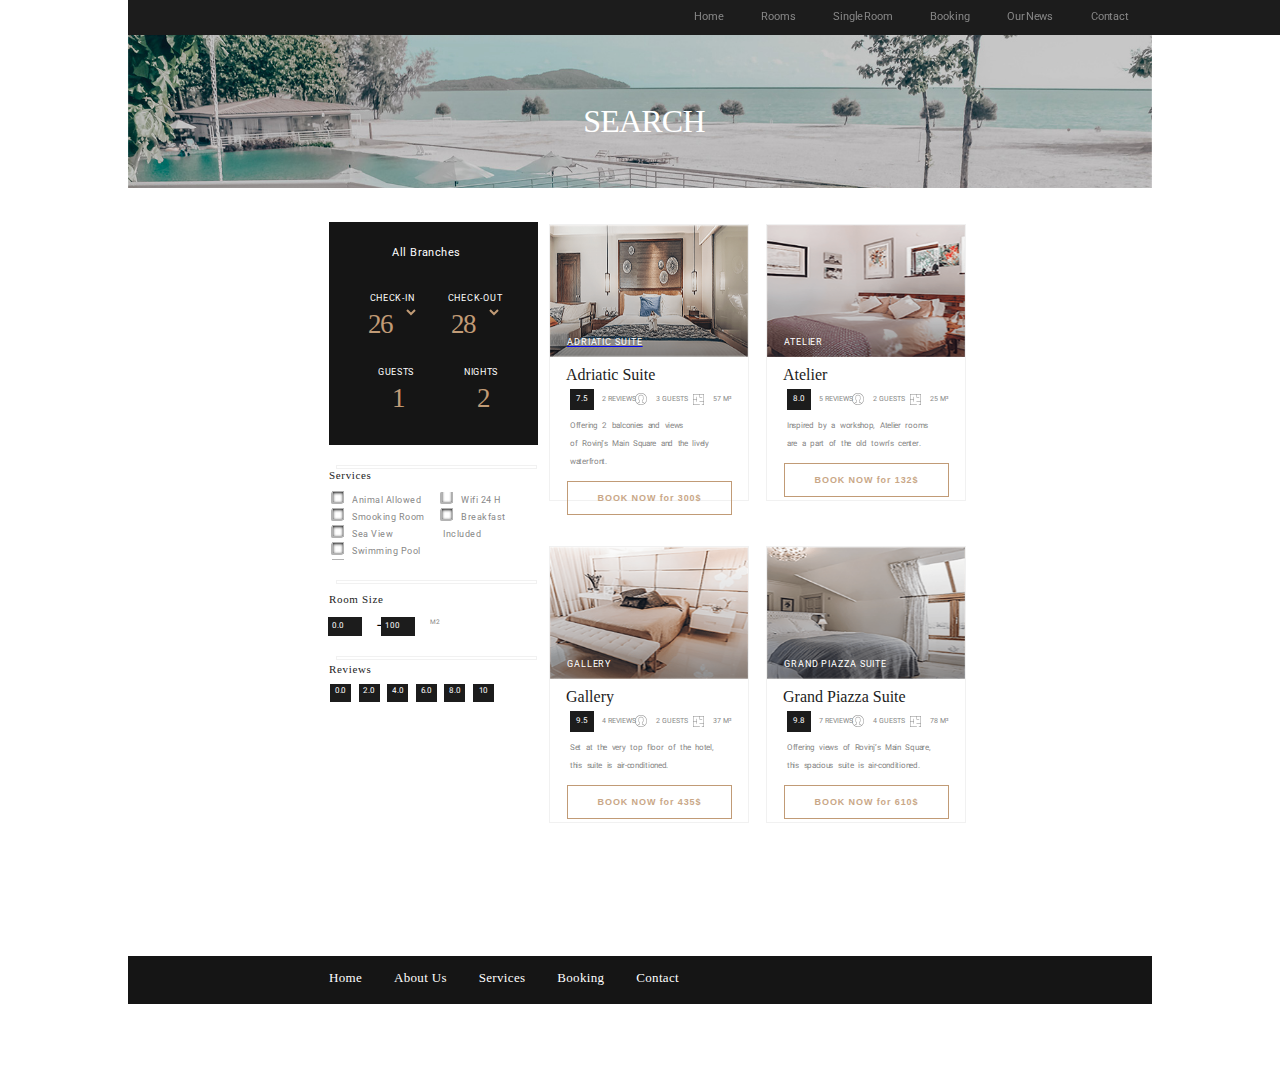
==== commit e3634f3f: "Add script" ====
--- a/list.html
+++ b/list.html
@@ -11,13 +11,15 @@
 
 <body>
 	<div class="wrapper">
-		<header class="header">
+		<header id="header" class="header header__mobile">
 			<div class="container">
-				<img src="images/luxury-hotel.svg" class="header__logo">
-				<img src="images/icons/menu.svg" class="header__menu">
+				<a href="index.html"><img src="images/luxury-hotel.svg" class="header__logo"></a>
+				<img src="images/icons/menu.svg" class="header__menu" onclick="changeNav()">
+				<img src="images/icons/close.svg" class="header__close" onclick="changeNav()">
+				
 				<nav>
-					<ul class="container header__links">
-						<li><a href="index.html" class="header__links_link">Hoome</a></li>
+					<ul class="container header__links header__links_mobile">
+						<li><a href="index.html" class="header__links_link">Home</a></li>
 						<li><a href="list.html" class="header__links_link">Rooms</a></li>
 						<li><a href="room.html" class="header__links_link">Single Room</a></li>
 						<li><a href="" class="header__links_link">Booking</a></li>
@@ -26,6 +28,7 @@
 					</ul>
 				</nav>
 			</div>
+
 		</header>
 
 		<main>
@@ -181,7 +184,7 @@
 							Offering 2&nbsp;balconies and views of&nbsp;Rovinj&rsquo;s 
 							Main Square and the lively waterfront.
 						</p>
-						<button class="search__button">BOOK NOW for 300$</button>
+						<a href="room.html"><button class="search__button">BOOK NOW for 300$</button></a>
 						</div>
 					</div>
 					</a>
@@ -272,5 +275,6 @@
 			</ul>
 		</footer>
 	</div>
+	<script src="script.js"></script>
 </body>
 </html>--- a/main.css
+++ b/main.css
@@ -1,15 +1,3 @@
-
-@keyframes linksAnimation{
-	0%{
-		color: #878787;
-		text-decoration: none;
-	}
-	100%{
-		color: #ffffff;
-		text-decoration: underline;
-	}
-}
-
 
 @media screen and (min-width: 1440px) {
 .wrapper {
@@ -17,15 +5,20 @@
 
 .wrapper {
 	min-width: 640px;
+	max-width: 1440px;
 	margin: 0 auto;
 	font-family: 'Roboto', sans-serif;
+	position: relative;
+    top: -72px;
 }
 
 .header {
-	background-color: #1c1c1c;
-	height: 51px;
-	position: relative;
-	z-index: 1;
+	height: 46px;
+	position: fixed;
+    z-index: 9;
+    background-color: #1c1c1c;
+    top: -1px;
+    width: 1440px;
 }
 
 .container {
@@ -36,18 +29,21 @@
 .header__logo {
 	width: 170px;
 	height: 20px;
-	margin: 15px 10px 15px 340px;
-	padding-left: 174px;
+	margin: 15px 0px 15px 281px;
 }
 
 .header__menu {
+	display: none;
+}
+
+.header__close {
 	display: none;
 }
 
 .header__links {
 	list-style: none;
 	width: 450px;
-	margin: 12px 508px 0px 0px;
+	margin: 13px 276px 0px 0px;
 	padding: 0px 5px 0px 0px;
 }
 
@@ -57,23 +53,38 @@
 	font-size: 10.5px;
 	font-weight: normal;
 	line-height: 1.95;
-	letter-spacing: 1.89px;
-	word-spacing: -9px;
+	letter-spacing: 1.4px;
+    word-spacing: -2px;
+    padding-bottom: 3px;
+    transition: color 2s, border-bottom 2s;
 }
 
 .header__links_link:hover{
-	animation: linksAnimation 2s 1 ease-in-out;
+	color: #ffffff;
+	border-bottom: solid 1px #878787;
 	cursor: pointer;
 }
 
 .main {
-	background-image: url("images/background/main_background.jpg");
+	background-image: url("images/background/main-background.png");
 	background-size: cover;
 	background-repeat: no-repeat;
+	background-position: bottom;
 	position: relative;
-	height: 577px;
-	top: -390px;
+	text-align: center;
+	height: 247px;
+    z-index: 0;
 	padding: 0px 0px 380px 0px;
+}
+
+.main::before {
+	content:"";
+	background-image: linear-gradient(to top, #1c1c1c, #1c1c1c);
+	width: 100%;
+	height: 51px;
+	display: block;
+	z-index: 1;
+    position: absolute;
 }
 
 .main__container{
@@ -86,7 +97,8 @@
 	font-weight: normal;
 	line-height: 2.28;
 	letter-spacing: 1.1px;
-	padding: 453px 0px 15px 0px;
+	margin-top: 72px;
+	padding-top: 122px;
 }
 
 .main__title {
@@ -96,9 +108,9 @@
 	font-weight: normal;
 	line-height: 1.28;
 	letter-spacing: 1.6px;
-	max-width: 470px;
+	max-width: 500px;
 	margin: 0 auto;
-	padding-top: 2px;
+	padding-top: 18px;
 }
 
 .main__button {
@@ -112,22 +124,30 @@
 	line-height: 2.41;
 	letter-spacing: 0.85px;
 	margin: 35px 0px 92px 0px;
+	transition: background-color 2s, color 2s;
 }
 
 .main__button:hover{
 	cursor: pointer;
+	background-color: #ffffff;
+	color: #1c1c1c;
+}
+
+.main__button:focus{
+	outline: none;
 }
 
 .button__link {
 	text-decoration: none;
 	color: #ffffff;
+	transition: color 2s;
 }
 
 .formContainer {
 	display: flex;
 	justify-content: space-between;
 	width: 449px;
-    margin-left: 683px;
+   	margin-left: 451px;
 }
 
 .formContainer__inputs {
@@ -145,7 +165,7 @@
 }
 
 .form__checkin {
-	margin: 15px -60px 0px 55px;
+	margin: 19px -60px 0px 55px;
 }
 
 
@@ -160,6 +180,10 @@
 	border: none;
 }
 
+.formContainer__inputs_input:focus{
+	outline: none;
+}
+
 .formContainer__select {
 	font-family: GildaDisplay;
 	font-size: 9px;
@@ -168,6 +192,10 @@
 	letter-spacing: -0.54px;
 	color: #1c1c1c;
 	border: none;
+}
+
+.formContainer__select:focus{
+	outline: none;
 }
 
 .form__checkout {
@@ -183,22 +211,31 @@
 	width: 135px;
 	height: 100px;
 	border: none;
+	color: #ffffff;
 	font-size: 9px;
 	line-height: 1.72;
 	letter-spacing: 1.53px;
 	text-align: center;
 	padding: 0px 10px 0px 10px;
 	margin: 0px -90px 0px 0px;
+	transition: background-color 2s, border-bottom 2s;
 }
 
 .form__button:hover{
 	cursor: pointer;
+	background-color: transparent;
+	border: solid 1.5px #ffffff;
+}
+
+.form__button:focus{
+	outline: none;
 }
 
 .about{
 	display: flex;
-	height: 500px;
-	margin: -391px 0px -60px 232px;
+	height: 425px;
+	margin-top: -53px;
+    margin-left: 233px;
 }
 
 .about__text {
@@ -215,7 +252,7 @@
 }
 
 .about__subtitle_position {
-	margin: 10px 45px 0px 0px;
+	margin: -9px 45px 0px 0px;
 }
 
 .subtitle {
@@ -226,7 +263,7 @@
 	color: #1c1c1c;
 	height: 107px;
 	width: 303px;
-	margin: 15px -110px 0px 17px;
+	margin: 12px -110px 0px 17px;
 	letter-spacing: 2.2px;
 }
 
@@ -238,7 +275,7 @@
 	color: #878787;
 	width: 360px;
 	height: 90px;
-	margin: 30px 0px 0px -25px;
+	margin: 30px 0px 0px -35px;
 }
 
 .about__button {
@@ -251,17 +288,25 @@
 	line-height: 2.4;
 	letter-spacing: 0.85px;
 	color: #ffffff;
-	margin: 35px 0px 0px 0px;
+	margin: 35px -11px 0px 0px;
+	transition: background-color 2s, border 2s, color 2s;
 }
 
 .about__button:hover{
 	cursor: pointer;
+	background-color: transparent;
+	border: solid 1.5px #c19b76;
+	color: #c19b76;
+}
+
+.about__button:focus{
+	outline: none;
 }
 
 .about__images {
 	list-style: none;
 	display: flex;
-	margin: 70px 0px 0px 0px;
+	margin: 50px 0px 0px 8px;
 }
 
 .about__images_window {
@@ -292,13 +337,13 @@
 
 .suite {
 	background-color: #f9f9f9;
-	height: 624px;  
+	height: 620px;  
 }
 
 .suite__hotel {
 	text-align: center;
 	margin: 59px -3px 0px 0px;
-	padding: 58px 0px 0px 0px;
+	padding: 55px 0px 0px 0px;
 }
 
 .suite__line {
@@ -431,10 +476,16 @@
 	border: none;
 	margin: 17px 0px 0px 23px;
     padding-left: 16px;
+    transition: background-color 2s;
 }
 
 .suite__button:hover{
 	cursor: pointer;
+	background-color: #c19b76;
+}
+
+.suite__button:focus{
+	outline: none;
 }
 
 .suite__images{
@@ -586,10 +637,17 @@
 	color: #ffffff;
 	border: none;
 	margin: 32px 400px 0px 0px;
+	transition: background-color 2s, color 2s;
 }
 
 .gallery__button:hover{
 	cursor: pointer;
+	background-color: #ffffff;
+	color: #c19b76;
+}
+
+.gallery__button:focus{
+	outline: none;
 }
 
 .pluses {
@@ -635,6 +693,14 @@
 	letter-spacing: 2px;
 	color: #ffffff;
 	text-decoration: none;
+	padding-bottom: 3px;
+	transition: color 2s, border-bottom 2s;
+}
+
+.footer__links_link:hover{
+	color: #ffffff;
+	border-bottom: solid 1px #878787;
+	cursor: pointer;
 }
 
 
@@ -650,13 +716,13 @@
 	.header__logo {
 		height: 14px;
 		width: 119px;
-		margin-top: 10px;
-		margin-left: 27px;
+		margin-top: 11px;
+    	margin-left: 200px;
 	}
 
 	.header__links {
 		width: 435px;
-		margin: 6px 19px 0px 0px;
+		margin: 6px 434px 0px 0px;
 		word-spacing: 10px;
 	}
 
@@ -667,21 +733,24 @@
 	}
 
 	.main {
-		height: 270px;
+		height: 318px;
+    	padding-bottom: 0px;
 	}
 
 	.main__subtitle {
 		font-size: 10px;
 		line-height: 1.45;
 		letter-spacing: 1.2px;
-		margin-top: -1px;
+		margin-top: 48px;
+    	margin-left: 14px;
+    	margin-bottom: 26px;
 	}
 
 	.main__title {
 		font-size: 32px;
 		line-height: 1;
 		letter-spacing: 0.9px;
-		margin-left: 264px;
+		margin-left: 260px;
 		white-space: nowrap;
     	padding-top: 0px;
 	}
@@ -694,13 +763,14 @@
 		line-height: 1.61;
 		letter-spacing: 0.9px;
 		margin-top: 29px;
-   		margin-right: 0px;
+   		margin-right: -15px;
 	}
 
 	.formContainer {
  		width: 397px;
     	margin-left: 250px;
     	justify-content: space-between;
+    	margin-top: -2px;
 	}
 
 	.formContainer__inputs{
@@ -743,12 +813,18 @@
 	.form__button {
 		width: 92px;
 		height: 83px;
-		margin-top: -7px;
+		margin-top: -3px;
 		margin-right: -64px;
+		transition: border 2s, color 2s;
+	}
+
+	.form__button:hover {
+		border: solid 1px #151515;
+		color: #151515;
 	}
 
 	.about{
-		height: 475px;
+		height: 440px;
 		margin-left: 0px;
 	}
 
@@ -760,7 +836,7 @@
 
 	.about__subtitle_position {
 		letter-spacing: 0.7px;
-    	margin-top: 62px;
+    	margin-top: 44px;
     	margin-left: -50px;
 	}
 
@@ -792,7 +868,7 @@
 	}
 
 	.about__images {
-		margin: 77px 0px 0px -15px;
+		margin: 60px 0px 0px -15px;
 	}
 
 	.about__images_window {
@@ -821,7 +897,7 @@
 
 	.suite__hotel {
 		letter-spacing: 0.7px;
-		margin: 36px 5px 0px 0px;
+		margin: -4px -12px 0px 0px;
 	}
 
 	.suite__line {
@@ -834,7 +910,7 @@
 		font-size: 30px;
 		line-height: 1.43;
 		letter-spacing: normal;
-		margin: 1px 2px 0px 0px;
+		margin: 1px -13px 0px 0px;
 		letter-spacing: 0.8px;
 	}
 
@@ -985,8 +1061,8 @@
 	}
 
 	.gallery__subtitle {
-		letter-spacing: 1.1px;
-		margin: 49px 232px 0px 0px;
+		letter-spacing: 1.2px;
+    	margin: 46px 237px 0px 0px;
 	}
 
 	.gallery__subtitle_white {
@@ -1033,11 +1109,11 @@
 	}
 
 	.pluses {
-		height: 154px;
+		height: 151px;
 	}
 
 	.pluses__container {
-    	padding: 54px 0px 0px 0px;
+    	padding: 50px 0px 0px 16px;
 	}
 
 	.pluses__text {
@@ -1052,7 +1128,7 @@
 
 	.footer__links {
 		width: 350px;
-		padding: 14px 0px 0px 201px;
+		padding: 11px 0px 0px 201px;
 	}
 
 	.footer__links_link {
@@ -1063,23 +1139,53 @@
 }
 
 
-@media screen and (min-width: 640px) and (max-width: 1023px) {
+@media screen and (max-width: 1023px) {
 
 	.wrapper {
 		max-width: 640px;
 	}
 
+
 	.header {
 		height: 34px;
+		max-width: 640px;
+	}
+
+	.header .header__links_mobile{
+		display: none;
+	}
+
+	.header .header__menu {
+		display: block;
+	}
+
+	.header .header__close {
+		display: none;
+	}
+
+	.header__mobile {
+		height: 335px;
+	}
+
+	.header__mobile .header__close {
+		display: block;
+	}
+
+	.header__mobile .header__menu {
+		display: none;
+	}
+
+	.header__mobile .header__links_mobile{
+		display: block;
 	}
 
 	.header__logo {
 		width: 171px;
     	height: 19px;
-    	margin: 10px 17px 15px -128px;
-	}
-
-	.header__links, .main__subtitle, .suite__subtitle, .table, .suite__text,.suite__button, .suite__images_grand, .suite__name_piazza, .suite__name_grand {
+    	margin: 12px 0px 15px 47px;
+	}
+
+	.main__subtitle, .suite__subtitle, .table, .suite__text,.suite__button, .suite__images_grand, .suite__name_piazza, .suite__name_grand {
 		display: none;
 	}
 
@@ -1088,11 +1194,72 @@
 		width: 24px;
 		height: 20px;
     	margin-top: 10px;
-    	margin-left: 267px;
+    	margin-right: 56px;
+    }
+
+    .header__menu:hover {
+    	cursor: pointer;
+    }
+
+    .header__close {
+		display: block;
+		width: 19px;
+		height: 19px;
+		margin-right: 59px;
+    	margin-top: 9px;
+	}
+
+	.header__close:hover {
+    	cursor: pointer;
+    }
+
+    .header__links_mobile {
+		position: absolute;
+    	left: 504px;
+    	top: 30px;
+    	flex-direction: column;
+    	width: 300px;
+    	text-align: right;
+    	margin-right: -305px;
+    	margin-left: -221px;
+    	height: 242px;
+   	}
+
+	.header__links_link {
+		color: #ffffff;
+    	font-size: 14px;
+    	font-weight: normal;
+        letter-spacing: 0.3px;
+    	text-transform: uppercase;
+    	line-height: 2.7;
+    	transition: color 0.1s, font-weight 0.1s, font-size 0.1s, font-size 0.1s;
+   	}
+
+   	.header__links_link:hover {
+   		border-bottom: none;
+   		color: #c19b76;
+   		font-weight: bold;
+   		font-size: 16px;
+   	}
+
+   	.header__links_link:after {
+   		content:"";
+   		border-bottom: solid 1px #c19b76;
+   		width: 195px;
+   		display: block;
+   		height: 3px;
+       	margin-left: 105px;
+       	transition: border-bottom 2s;
+   	}
+
+   	.header__links_link:hover:after {
+		border-bottom: solid 1px #ffffff;
+		cursor: pointer;
 	}
 
 	.main {
-		height: 211px;
+		height: 304px;
+    	padding-bottom: 0px;
 	}
 
 	.main__container {
@@ -1102,9 +1269,11 @@
 	.main__title {
 		font-size: 32px;
 		line-height: 1.41;
-		padding-top: 410px;
-    	letter-spacing: 1px;
-    	margin-left: 84px;
+		letter-spacing: 1px;
+    	margin-top: 4px;
+    	width: 490px;
+    	box-sizing: border-box;
+    	padding-top: 123px;
 	}
 
 	.main__button {
@@ -1121,11 +1290,10 @@
 	.formContainer {
 		margin-left: 29px;
 		display: block;
-		margin-top: -55px;
 		border: solid 1px #a3a3a3;
 		width: 526px;
 		margin: 0 auto;
-    	margin-top: -46px;
+    	margin-top: -43px;
 	}
 
 	.formContainer__inputs {
@@ -1190,6 +1358,14 @@
 		font-size: 22px;
 		line-height: 0.39;
 		letter-spacing: 3.2px;
+		margin-left: -90px;
+    	box-sizing: border-box;
+    	padding-left: 14px;
+	}
+
+	.form__button:hover {
+		border: solid 1px #151515;
+		color: #151515;
 	}
 
 	.about {
@@ -1205,9 +1381,10 @@
 	}
 
 	.about__subtitle_position {
-	    letter-spacing: 1.5px;
-	    padding-top: 45px;
-        margin-left: -104px;
+	    letter-spacing: 1.2px;
+    	margin-top: 440px;
+    	margin-left: -90px;
+    	margin-bottom: 36px;
 	}
     
 
@@ -1218,9 +1395,9 @@
 	}
 
 	.subtitle { 
-		letter-spacing: 1.7px;
+		letter-spacing: 1.5px;
     	white-space: nowrap;
-    	margin-top: 35px;
+    	
 	}
 
 	.about__description {
@@ -1228,9 +1405,9 @@
 		height: 274px;
 		font-size: 22px;
 		line-height: 1.64;
-		letter-spacing: 1.32px;
+		letter-spacing: 1.6px;
 		margin-top: -50px;
-    	margin-left: -34px;
+    	margin-left: -43px;
 	}
 
 	.about__button {
@@ -1240,52 +1417,58 @@
 		line-height: 0.5;
 		letter-spacing: 1.8px;
 		margin-top: 50px;
-    	margin-left: -153px;
-	}
+    	margin-left: -150px;
+    	box-sizing: border-box;
+        padding-top: 6px;
+    	padding-right: 14px;
+	}
+
 
 	.about__images {
-        margin: -111px 0px 0px 164px;
+        margin: 46px 0px 0px 165px;
     }
 
 	.about__images_window {
 		width: 298px;
 		height: 198px;
+		bottom: -21px;
+    	left: -4px;
 	}
 
 	.about__images_bedroom {
 		width: 280px;
 		height: 187px;
 		left: -71px;
-    	top: 233px;
+    	top: 77px;
 	}
 
 	.about__images_bathroom {
 		width: 213px;
 		height: 286px;
 		left: -154px;
-    	top: 117px;
+    	top: -39px;
 	}
 
 	.suite {
 		height: 810px;
 	}
 
-
 	.suite__hotel {
-		margin-top: 4px;
-    	margin-left: -2px;
-    	letter-spacing: 1.6px;
+		margin-top: 0px;
+    	margin-left: 8px;
+    	letter-spacing: 1.2px;
+    	padding-top: 18px;
 	}
 
 	.subtitle__rooms {
 		margin-top: 12px;
-    	margin-left: -1px;
+    	margin-left: 11px;
 		letter-spacing: 1px;
 	}
 
 	.suite__container {
 		display: block;
-		margin-left: 276px;
+		margin-left: 274px;
 	 }
 
 
@@ -1312,7 +1495,6 @@
 	.suite__adriatic {
 		margin-left: -433px;
 		margin-top: 21px;
-		
 	}
 
 	.suite__adriatic_name {
@@ -1343,7 +1525,7 @@
 	}
 
 	.gallery {
-    	height: 713px;
+    	height: 670px;
     	background-color: #1c1c1c;
     }
 
@@ -1357,6 +1539,7 @@
     	display: flex;
     	justify-content: space-between;
     	margin-left: 122px;
+    	margin-top: -40px;
 	}
 
 	.gallery__images {  
@@ -1379,10 +1562,10 @@
 	.gallery__subtitle {
 		font-size: 18px;
 		line-height: 0.5;
-		letter-spacing: 0.1px;
+		letter-spacing: 0.4px;
 		width: 640px;
-		margin-top: 93px;
-    	margin-left: -46px;
+		margin-top: 52px;
+    	margin-left: -49px;
 	}
 
 	.gallery__subtitle_container {
@@ -1411,11 +1594,11 @@
     	font-size: 22px;
     	font-weight: 300;
   		line-height: 1.64;
-  		letter-spacing: 1.32px;
-  		color: #878787;
-		width: 440px;
-		margin-top: -49px;
-    	margin-left: 31px;
+  		letter-spacing: 1.4px;
+    	color: #878787;
+    	width: 415px;
+    	margin-top: -49px;
+    	margin-left: 59px;
     }
 
     .gallery__button {
@@ -1427,6 +1610,8 @@
     	letter-spacing: 1.8px;
     	margin-top: -17px;
     	margin-left: 106px;
+    	box-sizing: border-box;
+    	padding-top: 4px;
     }
 
     .pluses {
@@ -1441,8 +1626,8 @@
 	}
 
 	.pluses__container {
-    	padding-top: 15px;
-        margin-left: 45px;
+    	padding-top: 18px;
+    	margin-left: 53px;
         word-spacing: 3px;
 	}
 
@@ -1464,4 +1649,4 @@
         word-spacing: 3px;
 	}
     
-}+}
--- a/list.css
+++ b/list.css
@@ -1,12 +1,3 @@
-@keyframes reviewsAnimation{
-	0%{
-		background-color: #1c1c1c;
-	}
-	100%{
-		background-color:  #c19b76;
-	}
-}
-
 .header__menu {
 	display: none;
 }
@@ -16,8 +7,19 @@
 	background-size: cover;
 	background-repeat: no-repeat;
 	position: relative;
-	height: 495px;
-    top: -248px;
+	height: 367px;
+	z-index: 0;
+}
+
+.intro::before {
+	content:"";
+	background-image: linear-gradient(to top, #1c1c1c, #1c1c1c);
+	width: 100%;
+	height: 51px;
+	display: block;
+	position: absolute;
+	z-index: 1;
+	top: 29px;
 }
 
 .intro__title {
@@ -25,19 +27,19 @@
 	font-size: 52px;
 	font-weight: normal;
 	line-height: 1.29;
-	letter-spacing: -0.8px;
+	letter-spacing: -0.5px;
 	text-align: center;
 	color: #ffffff;
-	padding-top: 298px;
-	margin-left: -10px;
+	padding-top: 170px;
+    margin-left: -9px;
   }
 
 .search {
-	height: 925px;
+	height: 932px;
 	display: flex;
-	margin-top: -250px;
-	padding-left: 513px;
-    padding-top: 10px;
+	padding-left: 280px;
+	padding-top: 9px;
+    box-sizing: border-box;
 } 
 
 .search__container {
@@ -119,7 +121,11 @@
 	line-height: 1.37;
 	letter-spacing: 0.9px;
 	color: #1c1c1c;
-	margin-top: 18px;
+	margin-top: 16px;
+}
+
+.servises__title_room {
+	margin-top: 21px;
 }
 
 .search__checkbox {
@@ -128,6 +134,52 @@
 	border-radius: 1.1px;
 	border: solid 0.4px #b3b3b3;
 	background-color: #ffffff;
+	position: absolute;
+	z-index: -1;
+	opacity: 0;
+	margin-top: 1px;
+    margin-left: -3px;
+}
+
+.search__checkbox + label {
+	position: relative;
+	cursor: pointer;
+	padding: 0px 0 0 18px;
+}
+
+.search__checkbox + label:before {
+	content: '';
+	position: absolute;
+	width: 10px;
+	height: 10px;
+	background-color: #ffffff;
+	border-radius: 1.1px;
+	border: solid 0.4px #b3b3b3;
+	margin-left: -21px;
+	box-shadow: inset 0 2px 3px #1c1c1c;
+}
+
+
+.search__checkbox + label:after {
+	content: '';
+	width: 10px;
+	height: 10px;
+	position: absolute;
+	background-color: #ffffff;
+	border: solid 0.4px #b3b3b3;
+	top: -4px;
+    left: 18px;
+    margin-left: -20px;
+    box-shadow: inset 0 1px 3px #1c1c1c;
+}
+
+.search__checkbox:checked + label:before {
+	background-color: #ffffff;
+	border: solid 0.4px #b3b3b3;
+}
+
+.search__checkbox:focus + label:before {
+	box-shadow: inset 0 2px 3px #1c1c1c;
 }
 
 .search__servises {
@@ -171,12 +223,16 @@
 	text-transform: uppercase;
 }
 
+.servises__title_reviews {
+	margin-top: 28px;
+}
+
 .search__reviews {
 	display: flex;
 	justify-content: space-between;
 	list-style: none;
 	width: 82%;
-	margin-top: 23px;
+	margin-top: 11px;
     margin-left: -38px;
 }
 
@@ -191,10 +247,11 @@
 	text-align: center;
 	color: #ffffff;
 	margin-top: 5px;
+	transition: background-color 2s;
 }
 
 .search__rating:hover {
-	animation: reviewsAnimation 3s 1 ease-in-out;
+	background-color:  #c19b76;
 	cursor: pointer;
 }
 
@@ -266,25 +323,38 @@
 	text-align: center;
 	margin-top: 16px;
     margin-left: 20px;
-}
+    transition: background-color 2s, color 2s;
+}
+
+.search__button:hover{
+	cursor: pointer;
+	background-color: #c9a787;
+	color: #ffffff;
+}
+
+.search__button:focus{
+	outline: none;
+}
+
 
 @media screen and (min-width: 1024px) and (max-width: 1439px) {
 
 	.intro {
-		height: 387px;
+		height: 260px;
 		margin-bottom: 7px;
 	}
 
 	.intro__title {
 		font-size: 32px;
  		line-height: 1.48;
- 		letter-spacing: -2px;
-   		margin-top: 4px;
-    	margin-left: -10px;
+ 		letter-spacing: -0.8px;
+    	margin-left: 8px;
+    	margin-top: -8px;
 	}
 
 	.search {
-    	height: 736px;
+    	height: 745px;
+    	margin-left: 232px;
 	}
 
 	.search__container {
@@ -358,8 +428,8 @@
   		font-size: 11px;
 		line-height: 1.32;
 		letter-spacing: 0.66px;
-		margin-left: -310px;
-    	margin-top: -7px;
+		margin-left: -311px;
+    	margin-top: -9px;
   	}
 
   	.search__checkbox {
@@ -369,14 +439,14 @@
 
   	.search__servises {
   		font-size: 9px;
-	  	line-height: 1.61;
+	  	line-height: 1.9;
 		letter-spacing: 0.54px;
 		margin-left: -346px;
 		width: 209px;
   	}
 
   	.servises__title_room {
-  		margin-top: 16px;
+  		margin-top: 7px;
     	margin-bottom: -8px;
   	}
 
@@ -487,25 +557,25 @@
 
   	}
 
-@media screen and (min-width: 640px) and (max-width: 1023px) {
+@media screen and (max-width: 1023px) {
 	.header__menu {
 		display: block;
 	}
 
 	.intro {
-		height: 411px
+		height: 292px;
 	}
 
 	.intro__title {
 		font-size: 48px;
 		line-height: 0.63;
 		letter-spacing: -0.6px;
-		padding-top: 290px;
+		margin-top: 16px;
     	margin-left: -11px;
 	}
 
 	.search {
-		height: 1440px;
+		height: 1450px;
     	display: block;
     	width: 640px;
     	padding-left: 0px;
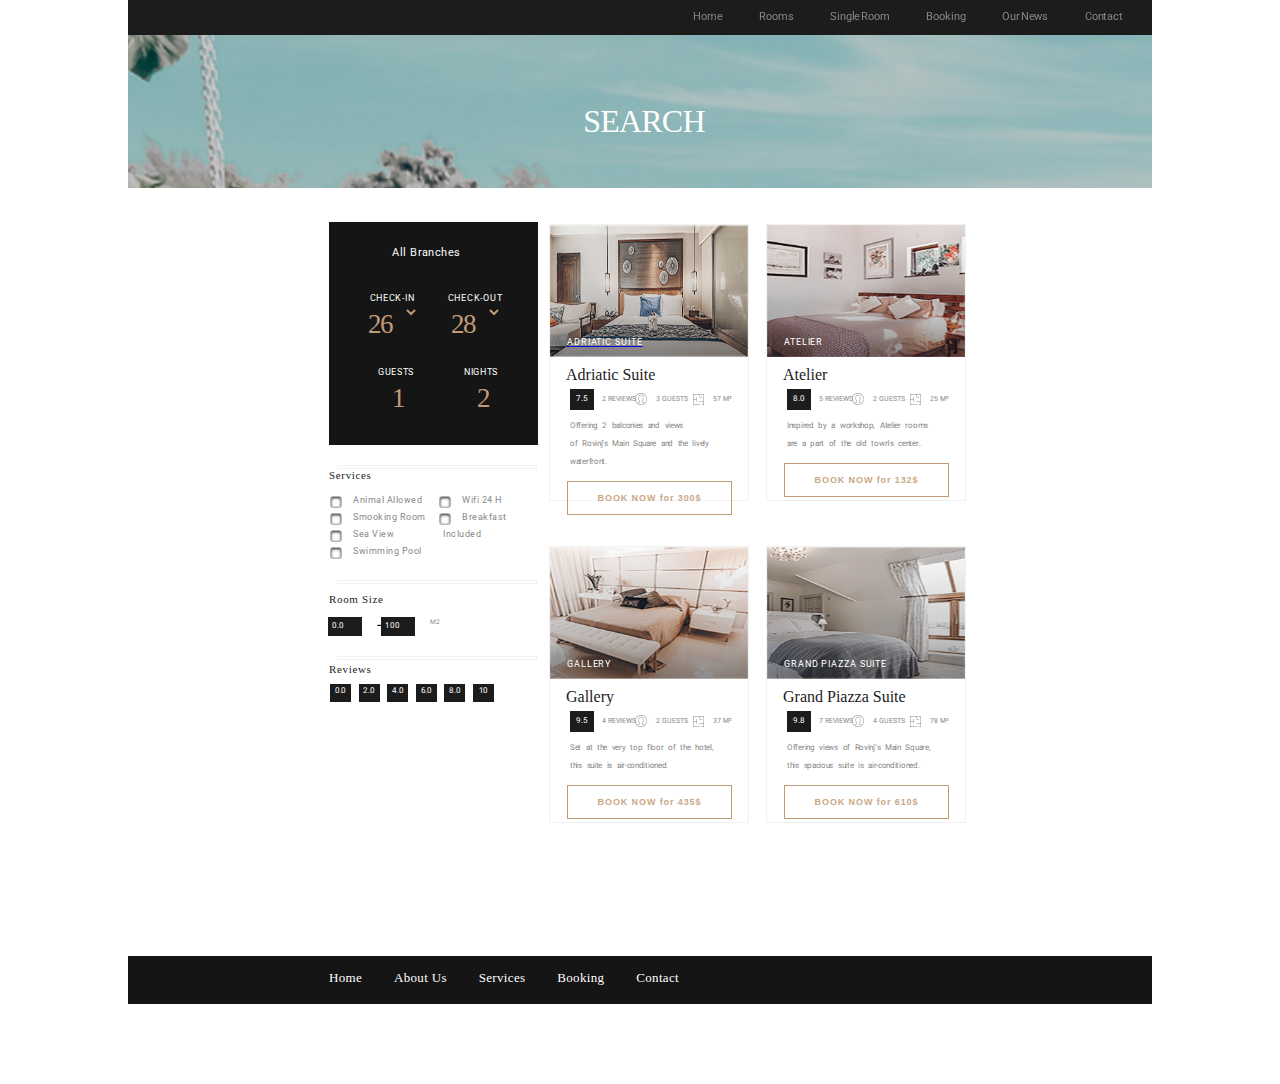
==== commit 5a701815: "Add menu" ====
--- a/list.html
+++ b/list.html
@@ -11,13 +11,14 @@
 
 <body>
 	<div class="wrapper">
-		<header id="header" class="header header__mobile">
+		<header id="header" class="header header_hide">
 			<div class="container">
 				<a href="index.html"><img src="images/luxury-hotel.svg" class="header__logo"></a>
-				<img src="images/icons/menu.svg" class="header__menu" onclick="changeNav()">
-				<img src="images/icons/close.svg" class="header__close" onclick="changeNav()">
 				
 				<nav>
+					<img src="images/icons/menu.svg" class="header__menu" onclick="changeNav()">
+					<img src="images/icons/close.svg" class="header__close" onclick="changeNav()">
+					
 					<ul class="container header__links header__links_mobile">
 						<li><a href="index.html" class="header__links_link">Home</a></li>
 						<li><a href="list.html" class="header__links_link">Rooms</a></li>
@@ -28,187 +29,185 @@
 					</ul>
 				</nav>
 			</div>
-
 		</header>
-
 		<main>
 			<section class="intro">
 				<h2 class="intro__title">SEARCH</h2>
 			</section>
 
 			<section class="search">
-			<div class="container__list">
+				<div class="container__list">
 					<div class="search__container">
-					<h5 class="search__subtitle">All Branches</h5>
-					<div class="container__action">
-						<div class="container__action_1">
-						<ul class="container__check">
-							<li>
-								<div class="search__check">
-									<span class="check__title check__title_in">CHECK-IN</span>
-									<br>
-									<div class="container__input">
-										<input type="text" placeholder="26" class= "formContainer__inputs_input search__input">
-									<select size="1" name="mouns" id="" class="formContainer__select search__mouns">
-										<option>Jan</option>
-										<option>Feb</option>
-										<option>Mar</option>
-										<option>Apr</option>
-										<option>May</option>
-										<option>Jun</option>
-										<option>Jul</option>
-										<option>Aug</option>
-										<option>Sep</option>
-										<option>Oct</option>
-										<option>Nov</option>
-										<option>Dec</option>
-									</select>
-									</div>
-									
-								</div>
-							</li>
-							<li>
-								<div class="search__check">	
-									<span class="check__title check__title_1">CHECK-OUT</span>
-									<br>
-									<div class="container__input">
-									<input type="text" placeholder="28" class= "formContainer__inputs_input search__input">
-									<select name="mouns" id="" class="formContainer__select search__mouns">
-										<option>Jan</option>
-										<option>Feb</option>
-										<option>Mar</option>
-										<option>Apr</option>
-										<option>May</option>
-										<option>Jun</option>
-										<option>Jul</option>
-										<option>Aug</option>
-										<option>Sep</option>
-										<option>Oct</option>
-										<option>Nov</option>
-										<option>Dec</option>
-									</select>
-								</div>
-								</div>
-							</li>
-						</ul>
-						</div>
-						<div class="container__action_2">
-						<ul class="container__check">
-							<li>
-								<div class="search__check search__guests">
-									<span class="check__title">GUESTS</span>
-									<br>
-									<input type="text" placeholder="1"  class= "formContainer__inputs_input search__input">
-								</div>
-							</li>
-							<li>
-								<div class="search__check search__guests">
-									<span class="check__title">NIGHTS</span>
-									<br>
-									<input type="text" placeholder="2"  class= "formContainer__inputs_input search__input">
-								</div>
-							</li>
-						</ul>
-						</div>
-					</div>
+						<h5 class="search__subtitle">All Branches</h5>
+						<div class="container__action">
+							<div class="container__action_1">
+								<ul class="container__check">
+									<li>
+										<div class="search__check">
+											<span class="check__title check__title_in">CHECK-IN</span>
+											<br>
+											<div class="container__input">
+												<input type="text" placeholder="26" class= "formContainer__inputs_input search__input">
+												<select size="1" name="mouns" id="" class="formContainer__select search__mouns">
+													<option>Jan</option>
+													<option>Feb</option>
+													<option>Mar</option>
+													<option>Apr</option>
+													<option>May</option>
+													<option>Jun</option>
+													<option>Jul</option>
+													<option>Aug</option>
+													<option>Sep</option>
+													<option>Oct</option>
+													<option>Nov</option>
+													<option>Dec</option>
+												</select>
+											</div>
+											
+										</div>
+									</li>
+									<li>
+										<div class="search__check">	
+											<span class="check__title check__title_1">CHECK-OUT</span>
+											<br>
+											<div class="container__input">
+												<input type="text" placeholder="28" class= "formContainer__inputs_input search__input">
+												<select name="mouns" id="" class="formContainer__select search__mouns">
+													<option>Jan</option>
+													<option>Feb</option>
+													<option>Mar</option>
+													<option>Apr</option>
+													<option>May</option>
+													<option>Jun</option>
+													<option>Jul</option>
+													<option>Aug</option>
+													<option>Sep</option>
+													<option>Oct</option>
+													<option>Nov</option>
+													<option>Dec</option>
+												</select>
+											</div>
+										</div>
+									</li>
+								</ul>
+							</div>
+							<div class="container__action_2">
+								<ul class="container__check">
+									<li>
+										<div class="search__check search__guests">
+											<span class="check__title">GUESTS</span>
+											<br>
+											<input type="text" placeholder="1"  class= "formContainer__inputs_input search__input">
+										</div>
+									</li>
+									<li>
+										<div class="search__check search__guests">
+											<span class="check__title">NIGHTS</span>
+											<br>
+											<input type="text" placeholder="2"  class= "formContainer__inputs_input search__input">
+										</div>
+									</li>
+								</ul>
+							</div>
+						</div>
+					</div>
+					<hr class="search__line">
+					<div class="servises__title">Services</div>
+					
+					<ul class="search__servises">
+						
+						<li>
+							<input type="checkbox" id="AnimalAllowed" name="" value="" class="search__checkbox">
+							<label for="AnimalAllowed" class="search__servises_name">Animal Allowed</label>
+						</li>
+						<li>
+							<input type="checkbox" id="SmookingRoom" name="" value="" class="search__checkbox">
+							<label for="SmookingRoom" class="search__servises_name">Smooking Room</label></li>
+						</li>
+						<li>
+							<input type="checkbox" id="SeaView" name="" value="" class="search__checkbox">
+							<label for="SeaView" class="search__servises_name">Sea View</label>
+						</li>
+						<li>
+							<input type="checkbox" id="SwimmingPool" name="" value="" class="search__checkbox">
+							<label for="SwimmingPool" class="search__servises_name">Swimming Pool</label>
+						</li>
+						<li>
+							<input type="checkbox" id="Wifi" name="" value="" class="search__checkbox">
+							<label for="Wifi" class="search__servises_name">Wifi 24 H</label>
+						</li>
+						<li>
+							<input type="checkbox" id="BreakfastIncluded" name="" value="" class="search__checkbox">
+							<label for="BreakfastIncluded" class="search__servises_name">Breakfast Included</label>
+						</li>
+					</ul>
+					<hr class="search__line">
+					<div class="servises__title servises__title_room">Room Size</div>
+					<ul class="search__roomsize">
+						<li><div class="search__size">0.0</div></li>
+						<li>-</li>
+						<li><div class="search__size">100</div></li>
+						<li class="search__m">m2</li>
+
+					</ul>
+					<hr class="search__line">
+					<div class="servises__title servises__title_reviews">Reviews</div>
+					<ul class="search__reviews">
+						<li><div class="search__rating">0.0</div></li>
+						<li><div class="search__rating">2.0</div></li>
+						<li><div class="search__rating">4.0</div></li>
+						<li><div class="search__rating">6.0</div></li>
+						<li><div class="search__rating">8.0</div></li>
+						<li><div class="search__rating">10</div></li>
+					</ul>
 				</div>
-				<hr class="search__line">
-				<div class="servises__title">Services</div>
-				
-				<ul class="search__servises">
-					
-					<li>
-						<input type="checkbox" id="AnimalAllowed" name="" value="" class="search__checkbox">
-						<label for="AnimalAllowed">Animal Allowed</label>
-					</li>
-					<li>
-						<input type="checkbox" id="SmookingRoom" name="" value="" class="search__checkbox">
-						<label for="SmookingRoom">Smooking Room</label></li>
-					</li>
-					<li>
-						<input type="checkbox" id="SeaView" name="" value="" class="search__checkbox">
-						<label for="SeaView">Sea View</label>
-					</li>
-					<li>
-						<input type="checkbox" id="SwimmingPool" name="" value="" class="search__checkbox">
-						<label for="SwimmingPool">Swimming Pool</label>
-					</li>
-					<li>
-						<input type="checkbox" id="Wifi" name="" value="" class="search__checkbox">
-						<label for="Wifi">Wifi 24 H</label>
-					</li>
-					<li>
-						<input type="checkbox" id="BreakfastIncluded" name="" value="" class="search__checkbox">
-						<label for="BreakfastIncluded">Breakfast Included</label>
-					</li>
-				</ul>
-				<hr class="search__line">
-				<div class="servises__title servises__title_room">Room Size</div>
-				<ul class="search__roomsize">
-					<li><div class="search__size">0.0</div></li>
-					<li>-</li>
-					<li><div class="search__size">100</div></li>
-					<li class="search__m">m2</li>
-
-				</ul>
-				<hr class="search__line">
-				<div class="servises__title servises__title_reviews">Reviews</div>
-				<ul class="search__reviews">
-					<li><div class="search__rating">0.0</div></li>
-					<li><div class="search__rating">2.0</div></li>
-					<li><div class="search__rating">4.0</div></li>
-					<li><div class="search__rating">6.0</div></li>
-					<li><div class="search__rating">8.0</div></li>
-					<li><div class="search__rating">10</div></li>
-				</ul>
-			</div>
-			<span class="list">List</span>
-			<div class="container__list_images">
-				<a href="room.html"><div class="container__images">
-					<div class="search__container_image">
-						<img src="images/rooms/adriatic-suite.png" class="search__image">
-						<h4 class="suite__name search__suitename">Adriatic Suite</h4>
-						<div class="container__in">
-						<a href="room.html" class="button__link"><h4 class="suite__subtitle search__subtitle_image">Adriatic Suite</h4></a>
-						<table cellspacing="7" class="search__description">
-							<tr>
-								<td class="suite__description_7">7.5</td>
-								<td class="suite__description_reviews">2 Reviews</td>
-								<td><img src="images/icons/user.svg" class="suite__description_user"></td>
-								<td class="suite__description_reviews">3 guests</td>
-								<td><img src="images/icons/plan.svg" class="suite__description_plan"></td>
-								<td class="suite__description_reviews">57 m²</td>
-							</tr>
-						</table>
-						<p class="search__text">
-							Offering 2&nbsp;balconies and views of&nbsp;Rovinj&rsquo;s 
-							Main Square and the lively waterfront.
-						</p>
-						<a href="room.html"><button class="search__button">BOOK NOW for 300$</button></a>
-						</div>
-					</div>
+				<span class="list">List</span>
+				<div class="container__list_images">
+					<a href="room.html"><div class="container__images">
+						<div class="search__container_image">
+							<img src="images/rooms/adriatic-suite.png" class="search__image">
+							<h4 class="suite__name search__suitename">Adriatic Suite</h4>
+							<div class="container__in">
+								<a href="room.html" class="button__link"><h4 class="suite__subtitle search__subtitle_image">Adriatic Suite</h4></a>
+								<table cellspacing="7" class="search__description">
+									<tr>
+										<td class="suite__description_7">7.5</td>
+										<td class="suite__description_reviews">2 Reviews</td>
+										<td><img src="images/icons/user.svg" class="suite__description_user"></td>
+										<td class="suite__description_reviews">3 guests</td>
+										<td><img src="images/icons/plan.svg" class="suite__description_plan"></td>
+										<td class="suite__description_reviews">57 m²</td>
+									</tr>
+								</table>
+								<p class="search__text">
+									Offering 2&nbsp;balconies and views of&nbsp;Rovinj&rsquo;s 
+									Main Square and the lively waterfront.
+								</p>
+								<a href="room.html"><button class="search__button">BOOK NOW for 300$</button></a>
+							</div>
+						</div>
 					</a>
 
 					<div class="search__container_image search__container_1">
 						<img src="images/rooms/atelier.png" class="search__image search__image_gallery">
 						<h4 class="suite__name search__suitename search__suitename_atelier">Atelier</h4>
 						<div class="container__in">
-						<h4 class="suite__subtitle search__subtitle_image">Atelier</h4>
-						<table cellspacing="7" class="search__description">
-							<tr>
-								<td class="suite__description_7">8.0</td>
-								<td class="suite__description_reviews">5 Reviews</td>
-								<td><img src="images/icons/user.svg" class="suite__description_user"></td>
-								<td class="suite__description_reviews">2 guests</td>
-								<td><img src="images/icons/plan.svg" class="suite__description_plan"></td>
-								<td class="suite__description_reviews">25 m²</td>
-							</tr>
-						</table>
-						<p class="search__text">
-							Inspired by&nbsp;a&nbsp;workshop, Atelier rooms 
-							are a&nbsp;part of&nbsp;the old town&rsquo;s center.
-						</p>
-						<button class="search__button">BOOK NOW for 132$</button>
+							<h4 class="suite__subtitle search__subtitle_image">Atelier</h4>
+							<table cellspacing="7" class="search__description">
+								<tr>
+									<td class="suite__description_7">8.0</td>
+									<td class="suite__description_reviews">5 Reviews</td>
+									<td><img src="images/icons/user.svg" class="suite__description_user"></td>
+									<td class="suite__description_reviews">2 guests</td>
+									<td><img src="images/icons/plan.svg" class="suite__description_plan"></td>
+									<td class="suite__description_reviews">25 m²</td>
+								</tr>
+							</table>
+							<p class="search__text">
+								Inspired by&nbsp;a&nbsp;workshop, Atelier rooms 
+								are a&nbsp;part of&nbsp;the old town&rsquo;s center.
+							</p>
+							<button class="search__button">BOOK NOW for 132$</button>
 						</div>
 					</div>
 				</div>
@@ -218,22 +217,22 @@
 						<img src="images/rooms/gallery.png" class="search__image">
 						<h4 class="suite__name search__suitename search__suitename_gallery">Gallery</h4>
 						<div class="container__in">
-						<h4 class="suite__subtitle search__subtitle_image search__subtitle_gallery">Gallery</h4>
-						<table cellspacing="7" class="search__description">
-							<tr>
-								<td class="suite__description_7">9.5</td>
-								<td class="suite__description_reviews">4 Reviews</td>
-								<td><img src="images/icons/user.svg" class="suite__description_user"></td>
-								<td class="suite__description_reviews">2 guests</td>
-								<td><img src="images/icons/plan.svg" class="suite__description_plan"></td>
-								<td class="suite__description_reviews">37 m²</td>
-							</tr>
-						</table>
-						<p class="search__text search__text_gallery">
-							Set at&nbsp;the very top floor of&nbsp;the hotel, 
-							this suite is&nbsp;air-conditioned.
-						</p>
-						<button class="search__button search__button_gallery">BOOK NOW for 435$</button>
+							<h4 class="suite__subtitle search__subtitle_image search__subtitle_gallery">Gallery</h4>
+							<table cellspacing="7" class="search__description">
+								<tr>
+									<td class="suite__description_7">9.5</td>
+									<td class="suite__description_reviews">4 Reviews</td>
+									<td><img src="images/icons/user.svg" class="suite__description_user"></td>
+									<td class="suite__description_reviews">2 guests</td>
+									<td><img src="images/icons/plan.svg" class="suite__description_plan"></td>
+									<td class="suite__description_reviews">37 m²</td>
+								</tr>
+							</table>
+							<p class="search__text search__text_gallery">
+								Set at&nbsp;the very top floor of&nbsp;the hotel, 
+								this suite is&nbsp;air-conditioned.
+							</p>
+							<button class="search__button search__button_gallery">BOOK NOW for 435$</button>
 						</div>
 					</div>
 
@@ -241,40 +240,42 @@
 						<img src="images/rooms/grand-piazza-suite.png" class="search__image search__image_gallery">
 						<h4 class=" suite__name search__suitename search__suitename_grand">Grand Piazza Suite</h4>
 						<div class="container__grand">
-						<h4 class="suite__subtitle search__subtitle_image search__subtitle_grand">Grand Piazza Suite</h4>
-						<table cellspacing="7" class="search__description">
-							<tr>
-								<td class="suite__description_7">9.8</td>
-								<td class="suite__description_reviews">7 Reviews</td>
-								<td><img src="images/icons/user.svg" class="suite__description_user"></td>
-								<td class="suite__description_reviews">4 guests</td>
-								<td><img src="images/icons/plan.svg" class="suite__description_plan"></td>
-								<td class="suite__description_reviews">78 m²</td>
-							</tr>
-						</table>
-						<p class="search__text search__text_grand">
-							Offering views of&nbsp;Rovinj&rsquo;s Main Square, 
-							this spacious suite is&nbsp;air-conditioned.
-						</p>
-						<button class="search__button">BOOK NOW for 610$</button>
+							<h4 class="suite__subtitle search__subtitle_image search__subtitle_grand">Grand Piazza Suite</h4>
+							<table cellspacing="7" class="search__description">
+								<tr>
+									<td class="suite__description_7">9.8</td>
+									<td class="suite__description_reviews">7 Reviews</td>
+									<td><img src="images/icons/user.svg" class="suite__description_user"></td>
+									<td class="suite__description_reviews">4 guests</td>
+									<td><img src="images/icons/plan.svg" class="suite__description_plan"></td>
+									<td class="suite__description_reviews">78 m²</td>
+								</tr>
+							</table>
+							<p class="search__text search__text_grand">
+								Offering views of&nbsp;Rovinj&rsquo;s Main Square, 
+								this spacious suite is&nbsp;air-conditioned.
+							</p>
+							<button class="search__button">BOOK NOW for 610$</button>
 						</div>
 					</div>
 				</div>
 
 			</div>
-			</section>
-
-		</main>
-		<footer class="footer">
-			<ul class="footer__links">
-				<li><a href="index.html" class="footer__links_link">Home</a></li>
-				<li><a href="" class="footer__links_link">About Us</a></li>
-				<li><a href="" class="footer__links_link">Services</a></li>
-				<li><a href="" class="footer__links_link">Booking</a></li>
-				<li><a href="" class="footer__links_link">Contact</a></li>
-			</ul>
-		</footer>
-	</div>
-	<script src="script.js"></script>
+		</section>
+
+	</main>
+	<footer class="footer">
+		<ul class="footer__links">
+			<li><a href="index.html" class="footer__links_link">Home</a></li>
+			<li><a href="" class="footer__links_link">About Us</a></li>
+			<li><a href="" class="footer__links_link">Services</a></li>
+			<li><a href="" class="footer__links_link">Booking</a></li>
+			<li><a href="" class="footer__links_link">Contact</a></li>
+		</ul>
+	</footer>
+</div>
+<script src="script.js"></script>
+<script src="http://ajax.googleapis.com/ajax/libs/jquery/1/jquery.min.js"></script>
+<script src="paralax.js"></script>
 </body>
 </html>--- a/main.css
+++ b/main.css
@@ -16,12 +16,15 @@
 	height: 46px;
 	position: fixed;
     z-index: 9;
-    background-color: #1c1c1c;
     top: -1px;
     width: 1440px;
 }
 
-.container {
+.header, .form__button, .suite__description_7, .suite__button, .gallery__container, .gallery__container_text {
+	background-color: #1c1c1c;
+}
+
+.container, .formContainer, .formContainer__inputs, .suite__container, .suite__images, .gallery__container, .gallery__images, .footer__links {
 	display: flex;
 	justify-content: space-between;
 }
@@ -32,23 +35,21 @@
 	margin: 15px 0px 15px 281px;
 }
 
-.header__menu {
+.header__menu, .header__close, .gallery_text_mobile {
 	display: none;
 }
 
-.header__close {
-	display: none;
-}
-
 .header__links {
-	list-style: none;
 	width: 450px;
 	margin: 13px 276px 0px 0px;
 	padding: 0px 5px 0px 0px;
 }
 
+.header__links, .about__images, .suite__images, .gallery__images, .footer__links {
+	list-style: none;
+}
+
 .header__links_link {
-	text-decoration: none;
 	color: #878787;
 	font-size: 10.5px;
 	font-weight: normal;
@@ -59,6 +60,10 @@
     transition: color 2s, border-bottom 2s;
 }
 
+.header__links_link, .button__link, .suite__subtitle_link, .suite__subtitle_size, .footer__links_link {
+	text-decoration: none;
+}
+
 .header__links_link:hover{
 	color: #ffffff;
 	border-bottom: solid 1px #878787;
@@ -66,15 +71,16 @@
 }
 
 .main {
-	background-image: url("images/background/main-background.png");
-	background-size: cover;
+	background-image: url("images/background/main-background.png"); 
 	background-repeat: no-repeat;
 	background-position: bottom;
-	position: relative;
+	background-attachment: fixed;
+	height: 247px;
+    padding: 0px 0px 380px 0px;
+}
+
+.main, .main__container, .about__text {
 	text-align: center;
-	height: 247px;
-    z-index: 0;
-	padding: 0px 0px 380px 0px;
 }
 
 .main::before {
@@ -87,23 +93,21 @@
     position: absolute;
 }
 
-.main__container{
-	text-align: center;
-}
-
 .main__subtitle {
 	color: #ffffff;
-	font-size: 9px;
-	font-weight: normal;
 	line-height: 2.28;
 	letter-spacing: 1.1px;
 	margin-top: 72px;
 	padding-top: 122px;
 }
 
+.main__subtitle, .formContainer__inputs, .formContainer__select, .suite__description_reviews {
+	font-size: 9px;
+	font-weight: normal;
+}
+
 .main__title {
 	color: #ffffff;
-	font-family: 'Gilda Display', serif;
 	font-size: 52.5px;
 	font-weight: normal;
 	line-height: 1.28;
@@ -111,6 +115,10 @@
 	max-width: 500px;
 	margin: 0 auto;
 	padding-top: 18px;
+}
+
+.main__title, .formContainer__inputs_input, .formContainer__select, .subtitle, .subtitle__rooms, .suite__subtitle {
+	font-family: GildaDisplay;
 }
 
 .main__button {
@@ -138,14 +146,11 @@
 }
 
 .button__link {
-	text-decoration: none;
 	color: #ffffff;
 	transition: color 2s;
 }
 
 .formContainer {
-	display: flex;
-	justify-content: space-between;
 	width: 449px;
    	margin-left: 451px;
 }
@@ -154,10 +159,7 @@
 	width: 405px;
 	height: 100px;
 	display: flex;
-	justify-content: space-between;
 	background-color: #ffffff;
-	font-size: 9px;
-	font-weight: normal;
 	line-height: 2.28;
 	letter-spacing: 0.72px;
 	color: #a3a3a3;
@@ -168,12 +170,10 @@
 	margin: 19px -60px 0px 55px;
 }
 
-
 .formContainer__inputs_input {
 	width: 56px;
 	height: 40px;
 	color: #878787;
-	font-family: GildaDisplay;
 	font-size: 37.5px;
 	line-height: 0.55;
 	letter-spacing: -2.25px;
@@ -185,9 +185,6 @@
 }
 
 .formContainer__select {
-	font-family: GildaDisplay;
-	font-size: 9px;
-	font-weight: normal;
 	line-height: 2.28;
 	letter-spacing: -0.54px;
 	color: #1c1c1c;
@@ -207,7 +204,6 @@
 }
 
 .form__button {
-	background-color: #1c1c1c;
 	width: 135px;
 	height: 100px;
 	border: none;
@@ -239,7 +235,6 @@
 }
 
 .about__text {
-	text-align: center;
 	margin: 80px 0px 0px 325px;
 }
 
@@ -256,7 +251,6 @@
 }
 
 .subtitle {
-	font-family: GildaDisplay;
 	font-weight: normal;
 	font-size: 60px;
 	line-height: 1;
@@ -304,7 +298,6 @@
 }
 
 .about__images {
-	list-style: none;
 	display: flex;
 	margin: 50px 0px 0px 8px;
 }
@@ -354,7 +347,6 @@
 }
 
 .subtitle__rooms {
-	font-family: GildaDisplay;
 	font-size: 41.5px;
 	font-weight: normal;
 	line-height: 1.46;
@@ -364,10 +356,7 @@
     letter-spacing: 0.9px;
 }
 
-
 .suite__container {
-	display: flex;
-	justify-content: space-between;
     width: 860px;
     margin-left: 251px;
 }
@@ -398,7 +387,6 @@
 }
 
 .suite__subtitle {
-	font-family: GildaDisplay;
 	font-size: 22.5px;
 	font-weight: normal;
 	line-height: 0.7;
@@ -406,14 +394,9 @@
 	letter-spacing: 1px;
 }
 
-.suite__subtitle_link {
-	text-decoration: none;
-}
-
-.suite__subtitle_size{
+.suite__subtitle_size {
 	margin: -20px 222px 0px -25px;
 	text-align: center;
-	text-decoration: none;
 }
 
 .table {
@@ -423,7 +406,6 @@
 .suite__description_7 {
 	width: 21px;
 	height: 20px;
-	background-color: #1c1c1c;
 	font-size: 8.5px;
 	font-weight: normal;
 	line-height: 2.4;
@@ -432,10 +414,7 @@
 	text-align: center;
 }
 
-
 .suite__description_reviews {
-	font-size: 9px;
-	font-weight: normal;
 	line-height: 2.3;
 	color: #878787;
 	text-transform: uppercase;
@@ -445,7 +424,6 @@
 	width: 17px;
 	height: 17px;	
 }
-
 
 .suite__description_plan {
 	width: 16px;
@@ -467,7 +445,6 @@
 .suite__button {
 	width: 166px;
 	height: 35px;
-	background-color: #1c1c1c;
 	font-size: 8.5px;
 	font-weight: 900;
 	line-height: 2.4;
@@ -489,9 +466,6 @@
 }
 
 .suite__images{
-	display: flex;
-	justify-content: space-between;
-	list-style: none;
 	position: relative;
 	z-index: 0;
 	width: 428px;
@@ -548,12 +522,9 @@
 }
 
 .gallery__container {
-	display: flex;
-	justify-content: space-between;
 	text-align: center;
 	width: 1440px;
     margin: 0 auto;
-    background-color: #1c1c1c;
 }
 
 .gallery__container_images{
@@ -562,9 +533,6 @@
 }
 
 .gallery__images {
-	display: flex;
-	justify-content: space-between;
-	list-style: none;
 	height: 240px;
 	margin: 0px 0 0 -40px;
 }
@@ -577,7 +545,6 @@
 .gallery__container_text {
 	width: 720px;
 	height: 481px;
-	background-color: #1c1c1c;
 }
 
 .gallery__subtitle {
@@ -620,10 +587,6 @@
 .gallery_text2 {
 	width: 240px;
 	padding: 10px 0px 0px 50px;
-}
-
-.gallery_text_mobile {
-	display: none;
 }
 
 .gallery__button {
@@ -654,7 +617,6 @@
 	height: 175px;
 }
 
-
 .pluses__container {
 	padding-top: 48px;
 }
@@ -677,9 +639,6 @@
 }
 
 .footer__links {
-	display: flex;
-	justify-content: space-between;
-	list-style: none;
 	width: 340px;
 	text-align: center;
 	padding: 23px 0px 0px 513px;
@@ -692,7 +651,6 @@
 	line-height: 2.15;
 	letter-spacing: 2px;
 	color: #ffffff;
-	text-decoration: none;
 	padding-bottom: 3px;
 	transition: color 2s, border-bottom 2s;
 }
@@ -711,6 +669,7 @@
 
 	.header {
 		height: 36px;
+		max-width: 1024px;
 	}
 
 	.header__logo {
@@ -722,8 +681,8 @@
 
 	.header__links {
 		width: 435px;
-		margin: 6px 434px 0px 0px;
-		word-spacing: 10px;
+		width: 430px;
+    	margin: 6px 24px 0px 0px;
 	}
 
 	.header__links_link {
@@ -780,12 +739,11 @@
     	text-align: center;
 	}  
 
-	.form__checkin {
+	.form__checkin, .form__checkout {
 		display: grid;
 	}
 
 	.form__checkout {
-		display: grid;
 		margin-left: 11px;
 	}
 
@@ -1145,7 +1103,6 @@
 		max-width: 640px;
 	}
 
-
 	.header {
 		height: 34px;
 		max-width: 640px;
@@ -1163,19 +1120,21 @@
 		display: none;
 	}
 
-	.header__mobile {
+	.header_mobile {
 		height: 335px;
-	}
-
-	.header__mobile .header__close {
+		overflow: hidden;
+    	transition: height 1s 0.5s ease-out;
+	}
+
+	.header_mobile .header__close {
 		display: block;
 	}
 
-	.header__mobile .header__menu {
+	.header_mobile .header__menu {
 		display: none;
 	}
 
-	.header__mobile .header__links_mobile{
+	.header_mobile .header__links_mobile{
 		display: block;
 	}
 
@@ -1387,7 +1346,6 @@
     	margin-bottom: 36px;
 	}
     
-
 	.subtitle, .subtitle__rooms {
 		font-size: 36px;
 		line-height: 0.75;
@@ -1423,7 +1381,6 @@
     	padding-right: 14px;
 	}
 
-
 	.about__images {
         margin: 46px 0px 0px 165px;
     }
@@ -1470,7 +1427,6 @@
 		display: block;
 		margin-left: 274px;
 	 }
-
 
 	.suite__images {
 		display: flex;
@@ -1479,7 +1435,6 @@
     	margin-left: -209px;
 	 }
 	    
-
 	.suite__images_image {
 		width: 430px;
 		height: 187px;
@@ -1490,7 +1445,6 @@
 		width: 0px;
 		height: 0px;
 	}
-
 
 	.suite__adriatic {
 		margin-left: -433px;
--- a/list.css
+++ b/list.css
@@ -6,6 +6,7 @@
 	background-image: url("images/background/list_background.jpg");
 	background-size: cover;
 	background-repeat: no-repeat;
+	background-attachment: fixed;
 	position: relative;
 	height: 367px;
 	z-index: 0;
@@ -31,15 +32,15 @@
 	text-align: center;
 	color: #ffffff;
 	padding-top: 170px;
-    margin-left: -9px;
-  }
+	margin-left: -9px;
+}
 
 .search {
 	height: 932px;
 	display: flex;
 	padding-left: 280px;
 	padding-top: 9px;
-    box-sizing: border-box;
+	box-sizing: border-box;
 } 
 
 .search__container {
@@ -56,7 +57,7 @@
 	letter-spacing: 0.6px;
 	color: #ffffff;
 	padding-top: 37px;
-    margin-left: 4px;
+	margin-left: 4px;
 }
 
 .container__check {
@@ -64,7 +65,7 @@
 	list-style: none;
 	margin-top: 45px;
 	margin-bottom: -30px;
-    justify-content: space-between;
+	justify-content: space-between;
 }
 
 .search__check {
@@ -89,21 +90,21 @@
 .search__input {
 	background-color: #151515;
 	margin-left: 15px;
-    margin-right: 17px;
+	margin-right: 17px;
 }
 
 input::placeholder {
-  color: #c19b76;
+	color: #c19b76;
 }
 
 .search__mouns {
 	color: #c19b76;
 	background-color: #151515;
- 	margin-left: -18px;
+	margin-left: -18px;
 }
 
 .search__guests {
-    margin: 0 auto;
+	margin: 0 auto;
 }
 
 .search__line {
@@ -129,23 +130,18 @@
 }
 
 .search__checkbox {
-	width: 10px;
-	height: 10px;
-	border-radius: 1.1px;
-	border: solid 0.4px #b3b3b3;
-	background-color: #ffffff;
 	position: absolute;
 	z-index: -1;
 	opacity: 0;
-	margin-top: 1px;
-    margin-left: -3px;
+	margin-left: -6px;
+	margin-top: 4px;
 }
 
 .search__checkbox + label {
 	position: relative;
 	cursor: pointer;
-	padding: 0px 0 0 18px;
-}
+}
+
 
 .search__checkbox + label:before {
 	content: '';
@@ -153,33 +149,23 @@
 	width: 10px;
 	height: 10px;
 	background-color: #ffffff;
-	border-radius: 1.1px;
-	border: solid 0.4px #b3b3b3;
-	margin-left: -21px;
-	box-shadow: inset 0 2px 3px #1c1c1c;
-}
-
-
-.search__checkbox + label:after {
-	content: '';
-	width: 10px;
-	height: 10px;
-	position: absolute;
+	border-radius: 2.6px;
+	border: solid 0.2px #b3b3b3;
+	margin-left: -23px;
+	box-shadow: inset 0 1px 3px #1c1c1c;
+	margin-top: 4px;
+}
+
+.search__checkbox:checked + label:before {
+	content: "\2713";
 	background-color: #ffffff;
 	border: solid 0.4px #b3b3b3;
-	top: -4px;
-    left: 18px;
-    margin-left: -20px;
-    box-shadow: inset 0 1px 3px #1c1c1c;
-}
-
-.search__checkbox:checked + label:before {
-	background-color: #ffffff;
-	border: solid 0.4px #b3b3b3;
-}
-
-.search__checkbox:focus + label:before {
-	box-shadow: inset 0 2px 3px #1c1c1c;
+	font-size: 16px;
+	line-height: 4px;
+}
+
+.search__servises_name {
+	margin-left: 19px;
 }
 
 .search__servises {
@@ -204,14 +190,14 @@
 	width: 48px;
 	height: 24px;
 	background-color: #1c1c1c;
-    font-size: 9.5px;
-    font-weight: normal;
-    line-height: 2.16;
-    letter-spacing: -0.19px;
-    color: #ffffff;
-    margin-right: 15px;
-    padding-left: 4px;
-    padding-top: 2px;
+	font-size: 9.5px;
+	font-weight: normal;
+	line-height: 2.16;
+	letter-spacing: -0.19px;
+	color: #ffffff;
+	margin-right: 15px;
+	padding-left: 4px;
+	padding-top: 2px;
 }
 
 .search__m {
@@ -233,7 +219,7 @@
 	list-style: none;
 	width: 82%;
 	margin-top: 11px;
-    margin-left: -38px;
+	margin-left: -38px;
 }
 
 .search__rating {
@@ -261,9 +247,9 @@
 .container__images {
 	display: flex;
 	width: 97%;
-    justify-content: space-between;
-    margin-top: 25px;
-    margin-left: 20px;
+	justify-content: space-between;
+	margin-top: 25px;
+	margin-left: 20px;
 }
 
 .search__container_image {
@@ -285,7 +271,7 @@
 	position: relative;
 	z-index: 1;
 	right: -20px;
-    top: -45px;
+	top: -45px;
 }
 
 .search__subtitle_image {
@@ -295,7 +281,7 @@
 
 .search__description {
 	margin-top: -1px;
-    margin-left: 13px;
+	margin-left: 13px;
 }
 
 .search__text {
@@ -306,7 +292,7 @@
 	letter-spacing: -0.3px;
 	color: #878787;
 	margin: 5px 0px 0px 20px;
-    word-spacing: 3px;
+	word-spacing: 3px;
 }
 
 
@@ -322,8 +308,8 @@
 	color: #c9a787;
 	text-align: center;
 	margin-top: 16px;
-    margin-left: 20px;
-    transition: background-color 2s, color 2s;
+	margin-left: 20px;
+	transition: background-color 2s, color 2s;
 }
 
 .search__button:hover{
@@ -346,21 +332,21 @@
 
 	.intro__title {
 		font-size: 32px;
- 		line-height: 1.48;
- 		letter-spacing: -0.8px;
-    	margin-left: 8px;
-    	margin-top: -8px;
+		line-height: 1.48;
+		letter-spacing: -0.8px;
+		margin-left: 8px;
+		margin-top: -8px;
 	}
 
 	.search {
-    	height: 745px;
-    	margin-left: 232px;
+		height: 745px;
+		margin-left: 232px;
 	}
 
 	.search__container {
 		width: 209px;
-    	height: 223px;
-    	margin-left: -311px;
+		height: 223px;
+		margin-left: -311px;
 	}
 
 	.search__subtitle {
@@ -368,17 +354,17 @@
 		line-height: 1.32;
 		letter-spacing: 0.44px;
 		padding-top: 24px;
-    	padding-left: -67px;
-    	padding-right: 18px;
+		padding-left: -67px;
+		padding-right: 18px;
 	}
 
 	.container__action {
 		margin-top: -18px;
-    	margin-right: 10px;
+		margin-right: 10px;
 	}
 
 	.container__check {
-		 margin-bottom: -34px;
+		margin-bottom: -34px;
 	}
 
 	.search__check {
@@ -403,92 +389,92 @@
 	.formContainer__inputs_input {
 		border-style: none;
 		margin-top: 6px;
-    	margin-left: 1px;
-	}
-    
+		margin-left: 1px;
+	}
+	
 	.search__mouns {
 		width: 17px;
 		height: 8px;
-  		font-size: 9px;
+		font-size: 9px;
 		line-height: 1.61;
 		letter-spacing: -0.54px;
 	}
 
 	.search__guests {
-    	margin: -2px;
+		margin: -2px;
 	}
 
 	.search__line {
 		width: 199px;
 		height: 2px;
 		margin-left: -304px;
-  	}
-
-  	.servises__title {
-  		font-size: 11px;
+	}
+
+	.servises__title {
+		font-size: 11px;
 		line-height: 1.32;
 		letter-spacing: 0.66px;
 		margin-left: -311px;
-    	margin-top: -9px;
-  	}
-
-  	.search__checkbox {
-  		width: 8px;
+		margin-top: -9px;
+	}
+
+	.search__checkbox {
+		width: 8px;
 		height: 7px;
-  	}
-
-  	.search__servises {
-  		font-size: 9px;
-	  	line-height: 1.9;
+	}
+
+	.search__servises {
+		font-size: 9px;
+		line-height: 1.9;
 		letter-spacing: 0.54px;
 		margin-left: -346px;
 		width: 209px;
-  	}
-
-  	.servises__title_room {
-  		margin-top: 7px;
-    	margin-bottom: -8px;
-  	}
-
-  	.servises__title_reviews{
-  		margin-top: -6px;
-  	}
-
-  	.search__size {
-  		width: 30px;
+	}
+
+	.servises__title_room {
+		margin-top: 7px;
+		margin-bottom: -8px;
+	}
+
+	.servises__title_reviews{
+		margin-top: -6px;
+	}
+
+	.search__size {
+		width: 30px;
 		height: 17px;
 		font-size: 8px;
-  		line-height: 1.81;
+		line-height: 1.81;
 		letter-spacing: -0.16px;
 		margin-top: 2px;
-  	}
-
-  	.search__roomsize {
-        margin-left: -352px;
-	}
-
-  	.search__m {
-  		font-size: 6.5px;
-  		line-height: 2.23;
+	}
+
+	.search__roomsize {
+		margin-left: -352px;
+	}
+
+	.search__m {
+		font-size: 6.5px;
+		line-height: 2.23;
 		letter-spacing: normal;
-  	}
-
-  	.search__rating {
-  		width: 21px;
+	}
+
+	.search__rating {
+		width: 21px;
 		height: 18px;
-    	font-size: 8px;
-  		line-height: 1.81;
+		font-size: 8px;
+		line-height: 1.81;
 		letter-spacing: -0.16px;
-  	}
-
-  	.search__reviews {
-       	margin-top: 3px;
-    	margin-left: -350px;
-    	width: 164px;
+	}
+
+	.search__reviews {
+		margin-top: 3px;
+		margin-left: -350px;
+		width: 164px;
 	}
 
 	.list {
-	display: none;
+		display: none;
 	}
 
 	.container__list_images {
@@ -499,63 +485,63 @@
 		margin-left: -91px;
 	}
 
-  	.search__container_image {
-  		width: 198px;
+	.search__container_image {
+		width: 198px;
 		height: 275px;
-  	}
-
-  	.search__image {
-  		width: 198px;
+	}
+
+	.search__image {
+		width: 198px;
 		height: 132px;
-  	}
-
-  	.search__suitename {
-  		font-size: 9px;
-  		line-height: 1.61;
+	}
+
+	.search__suitename {
+		font-size: 9px;
+		line-height: 1.61;
 		letter-spacing: 0.9px;
 		right: -17px;
-    	top: -38px;
-  	}
-
-  	.search__subtitle_image {
-  		font-size: 16px;
-  		line-height: 0.72;
+		top: -38px;
+	}
+
+	.search__subtitle_image {
+		font-size: 16px;
+		line-height: 0.72;
 		letter-spacing: normal;
 		margin-top: -30px;
-    	margin-left: 16px;
-  	}
-
-  	.search__description {
-    	margin-top: 1px;
-	}
-
-  	.search__text {
-  		font-size: 8px;
+		margin-left: 16px;
+	}
+
+	.search__description {
+		margin-top: 1px;
+	}
+
+	.search__text {
+		font-size: 8px;
 		line-height: 2.25;
 		width: 154px;
 		margin-bottom: -2px;
-    	margin-top: 0px;
-  	}
-
-  	.search__button {
-  		width: 165px;
+		margin-top: 0px;
+	}
+
+	.search__button {
+		width: 165px;
 		height: 34px;
 		border: solid 1.1px #c19b76;
-  		font-size: 9px;
+		font-size: 9px;
 		font-weight: 900;
 		line-height: 1.61;
 		letter-spacing: 0.9px;
 		margin-top: 12px;
-    	margin-left: 17px;
-    	padding-left: 25px;
-    	padding-right: 25px;
-  	}
-
-  	.container__images_1024 {
-  		margin-top: 45px;
-  	}
-
-  	}
+		margin-left: 17px;
+		padding-left: 25px;
+		padding-right: 25px;
+	}
+
+	.container__images_1024 {
+		margin-top: 45px;
+	}
+
+}
 
 @media screen and (max-width: 1023px) {
 	.header__menu {
@@ -571,24 +557,24 @@
 		line-height: 0.63;
 		letter-spacing: -0.6px;
 		margin-top: 16px;
-    	margin-left: -11px;
+		margin-left: -11px;
 	}
 
 	.search {
 		height: 1450px;
-    	display: block;
-    	width: 640px;
-    	padding-left: 0px;
-   }
-
-   .container__list {
-   	 	margin-top: -12px;
-    	margin-left: 58px;
-   }
+		display: block;
+		width: 640px;
+		padding-left: 0px;
+	}
+
+	.container__list {
+		margin-top: -12px;
+		margin-left: 58px;
+	}
 
 	.search__container {
 		width: 522px;
-    	height: 238px;
+		height: 238px;
 	}
 
 	.search__subtitle {
@@ -596,7 +582,7 @@
 		line-height: 0.41;
 		letter-spacing: 1px;
 		padding-top: 18px;
-    	margin-left: 4px;
+		margin-left: 4px;
 	}
 
 	.container__action {
@@ -614,28 +600,28 @@
 
 	.search__check {
 		width: 150px;
-   		height: 80px;
+		height: 80px;
 		font-size: 14px;
-    	line-height: 0.64;
+		line-height: 0.64;
 		letter-spacing: 1.12px;
 	}
 
 	.container__input {
-    	display: flex;
-    	flex-direction: column;
+		display: flex;
+		flex-direction: column;
 	}
 
 	.list .formContainer__inputs_input{
 		width: 40px;
-    	height: 30px;
-    	font-size: 36px;
+		height: 30px;
+		font-size: 36px;
 		line-height: 0.25;
 		letter-spacing: -2.16px;
 	}
 
 	.search__input {
 		margin-left: 5px;
-    	margin-top: 9px;
+		margin-top: 9px;
 	}
 
 	.check__title_in {
@@ -658,7 +644,7 @@
 		width: 81px;
 	}
 
-	.search__line {
+	.search__line, .search__m, .search__description {
 		display: none;
 	}
 
@@ -666,11 +652,11 @@
 		font-size: 22px;
 		line-height: 0.41;
 		letter-spacing: 2px;
-    	margin-top: 37px;
-    	margin-bottom: 25px;
-    	text-align: center;
-    	padding-left: -62px;
-        margin-right: 62px;
+		margin-top: 37px;
+		margin-bottom: 25px;
+		text-align: center;
+		padding-left: -62px;
+		margin-right: 62px;
 	}
 
 	.servises__title_room {
@@ -678,8 +664,8 @@
 	}
 
 	.search__checkbox {
-    	width: 14px;
-    	height: 14px;
+		width: 14px;
+		height: 14px;
 	}
 
 	.search__servises {
@@ -687,43 +673,39 @@
 		line-height: 2.1;
 		letter-spacing: 0.96px;
 		width: 540px;
-    	margin-left: 0px;
+		margin-left: 0px;
 	}
 
 	.search__roomsize {
 		margin-left: 116px;
-    	margin-top: -11px;
-	    box-sizing: border-box;
-    	padding-top: 6px;
-    	padding-left: 41px;
-	}
-   
+		margin-top: -11px;
+		box-sizing: border-box;
+		padding-top: 6px;
+		padding-left: 41px;
+	}
+	
 	.search__size {
 		width: 69px;
-    	height: 30px;
+		height: 30px;
 		font-size: 14px;
 		line-height: 0.64;
 		letter-spacing: -0.28px;
 		margin-right: 34px;
 		box-sizing: border-box;
-    	padding-top: 12px;
-    	padding-left: 7px;
-	}
-
-	.search__m {
-		display: none;
+		padding-top: 12px;
+		padding-left: 7px;
 	}
 
 	.servises__title_reviews {
 		margin-top: 50px;
-    	margin-bottom: 0px;
-    	margin-left: 4px;
+		margin-bottom: 0px;
+		margin-left: 4px;
 	}
 
 	.search__reviews {
 		margin-left: 10px;
-    	margin-top: 14px;
-    	width: 421px;
+		margin-top: 14px;
+		width: 421px;
 	}
 
 	.search__rating {
@@ -733,7 +715,7 @@
 		line-height: 0.64;
 		letter-spacing: -0.28px;
 		box-sizing: border-box;
-    	padding-top: 7px;
+		padding-top: 7px;
 	}
 
 	.list {
@@ -743,19 +725,19 @@
 		line-height: 0.41;
 		letter-spacing: 1.32px;
 		text-align: center;
-    	margin-top: 31px;
-    	margin-left: -3px;
-    	margin-bottom: -41px;
+		margin-top: 31px;
+		margin-left: -3px;
+		margin-bottom: -41px;
 	}
 
 	.container__images {
-    	display: block;
-    	margin-bottom: -9px;
+		display: block;
+		margin-bottom: -9px;
 	}
 
 	.container__list_images {
 		margin-top: 58px;
-    	margin-left: 36px;
+		margin-left: 36px;
 	}
 
 	.search__container_image {
@@ -767,14 +749,14 @@
 
 	.search__container_1 {
 		display: flex;
-    	flex-direction: row-reverse;
+		flex-direction: row-reverse;
 	}
 
 	.search__image {
 		width: 198px;
 		height: 133px;
 		margin-top: 17px;
-    	margin-left: 12px;
+		margin-left: 12px;
 	}
 
 	.search__suitename {
@@ -782,41 +764,41 @@
 		line-height: 0.64;
 		letter-spacing: 1.7px;
 		right: -25px;
-    	top: -47px;
+		top: -47px;
 	}
 
 	.search__suitename_gallery{
 		top: 109px;
-    	left: -184px;
-    	white-space: nowrap;
+		left: -184px;
+		white-space: nowrap;
 	}
 
 	.search__suitename_atelier {
 		left: 43px;
-    	top: 105px;
+		top: 105px;
 	}
 
 	.search__suitename_grand {
 		top: 106px;
-    	left: 149px;
-    	white-space: nowrap;
-	}
-
-    .suite__subtitle{
-    	display: block;
-    }
+		left: 149px;
+		white-space: nowrap;
+	}
+
+	.suite__subtitle{
+		display: block;
+	}
 
 	.search__subtitle_image{
 		font-size: 22px;
 		line-height: 0.32;
-	    letter-spacing: 1px;
-    	margin-top: 23px;
-    	margin-left: 22px;
+		letter-spacing: 1px;
+		margin-top: 23px;
+		margin-left: 22px;
 	}
 
 	.search__subtitle_atelier {
 		margin-left: 50px;
-    	margin-top: 18px;
+		margin-top: 18px;
 	}
 
 	.search__subtitle_gallery {
@@ -825,15 +807,11 @@
 
 	.search__image_gallery {
 		margin-left: -46px;
-    	margin-right: 35px;
+		margin-right: 35px;
 	}
 
 	.search__subtitle_grand {
 		margin-left: 26px;
-	}
-
-	.search__description {
-		display: none;
 	}
 
 	.search__text {
@@ -847,7 +825,7 @@
 
 	.search__text_gallery {
 		margin-left: -49px;
-    	letter-spacing: 1.5px;
+		letter-spacing: 1.5px;
 	}
 
 	.search__text_grand {
@@ -875,4 +853,3 @@
 
 
 
-    